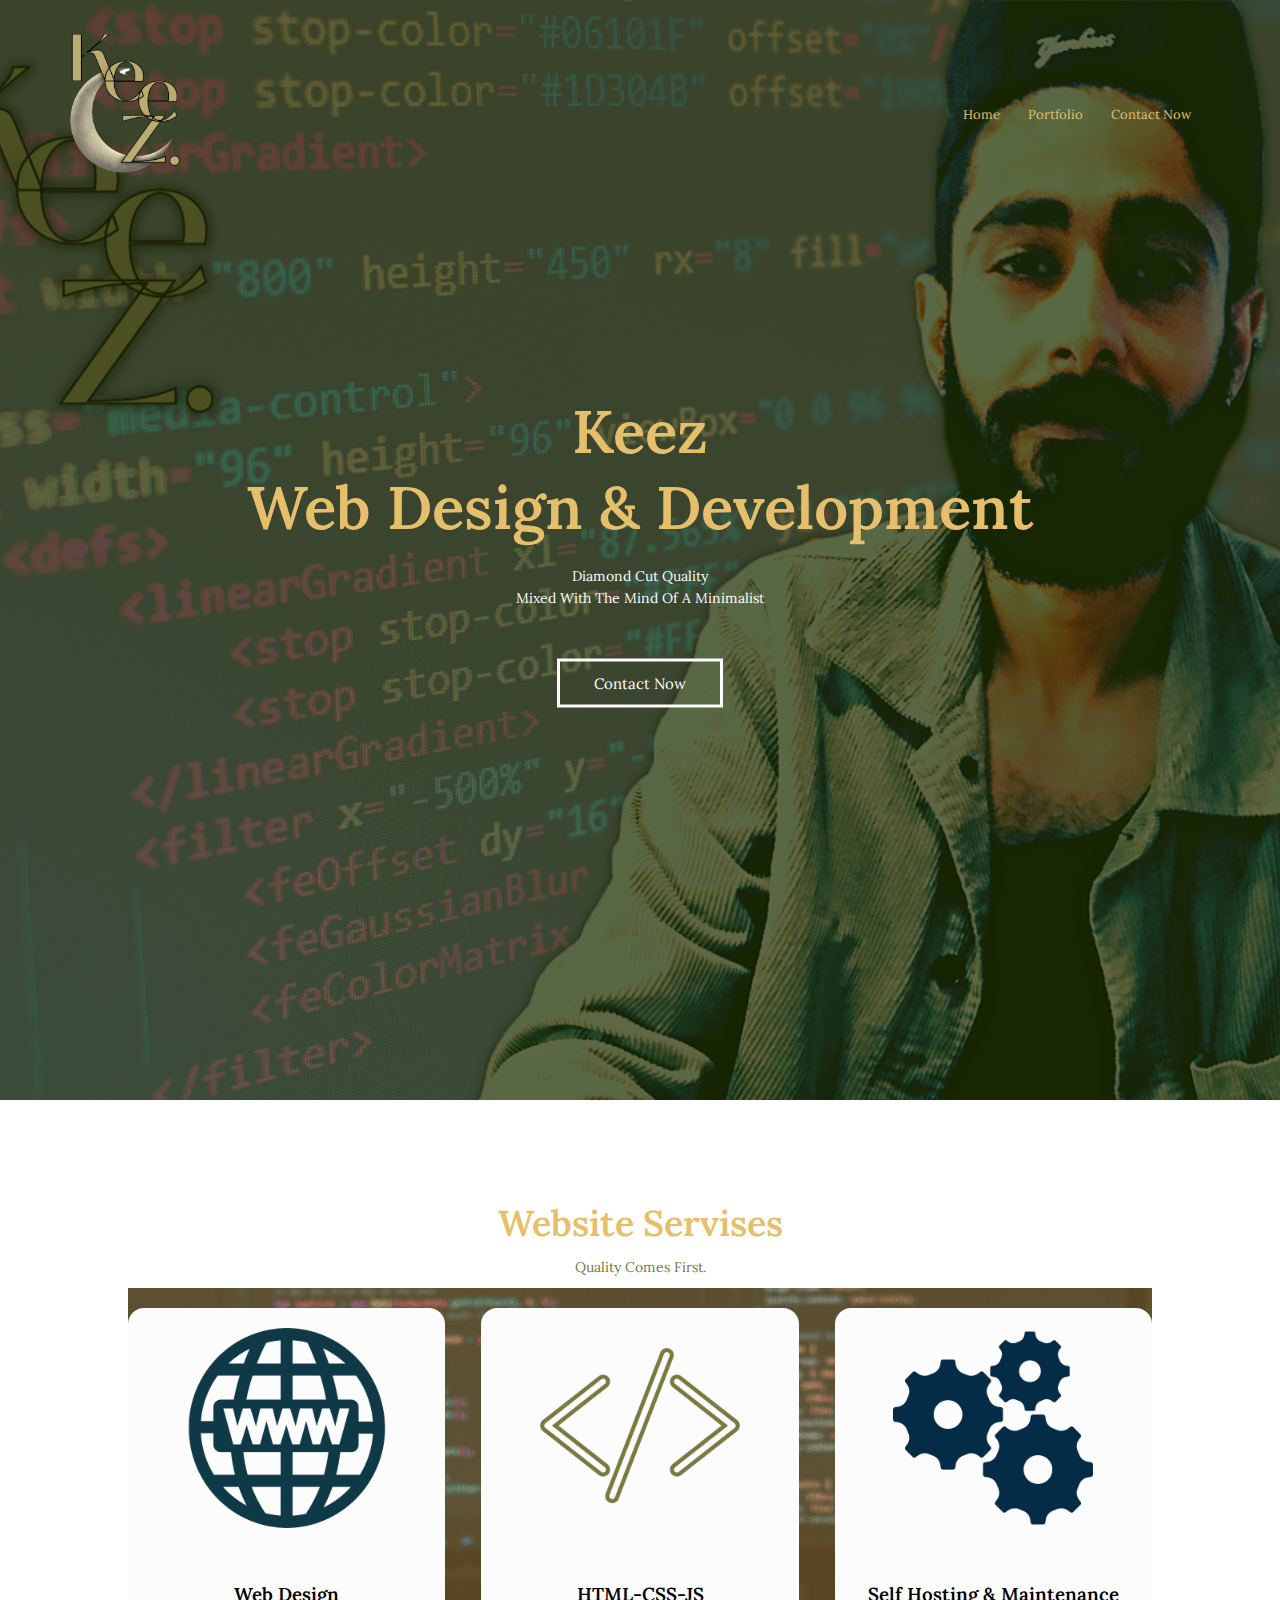
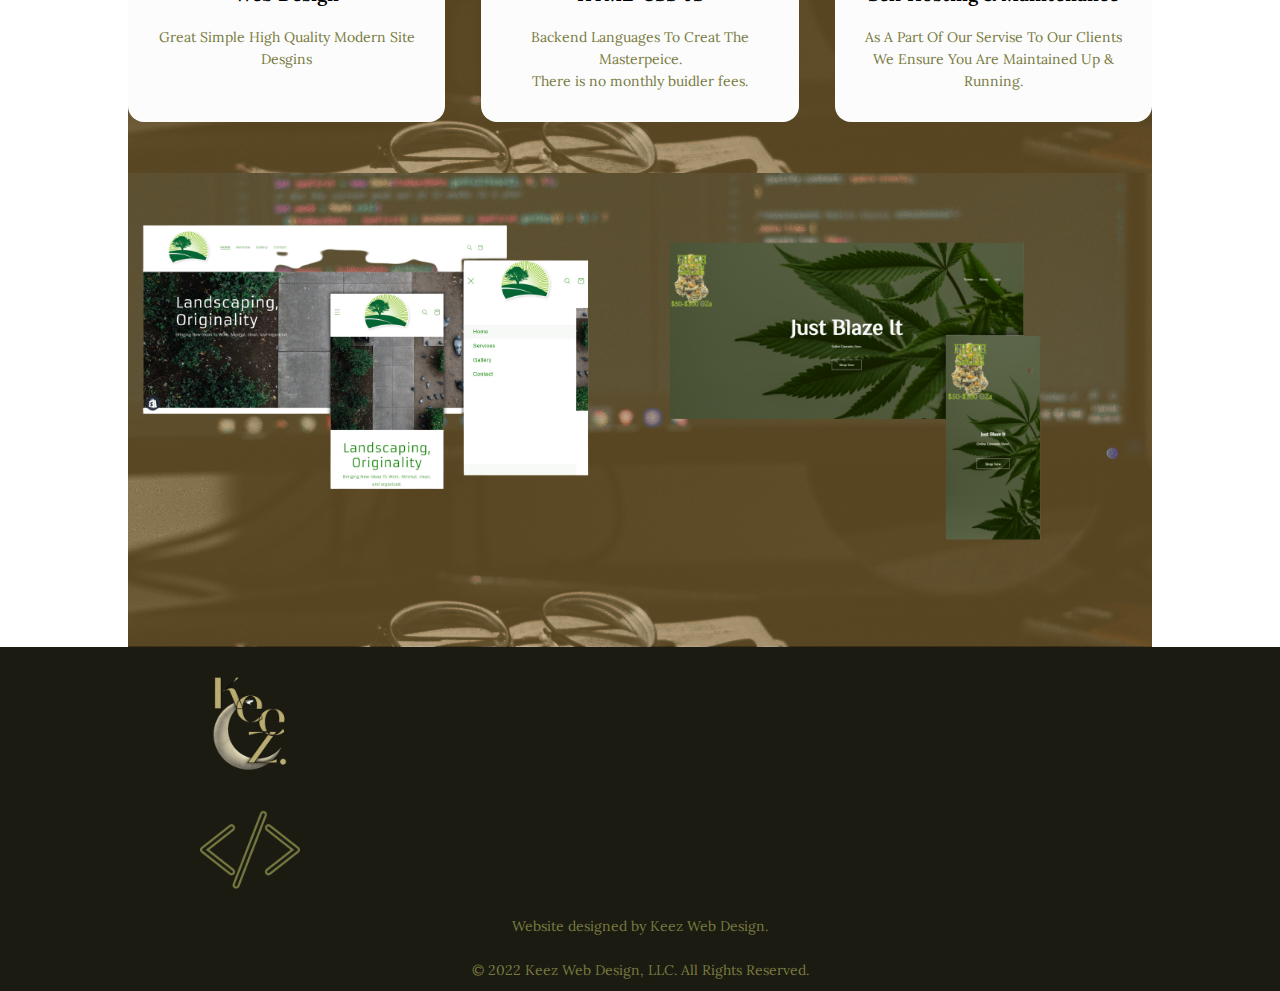
==== Index.html @ 97143764 "Add files via upload" ====
<!DOCTYPE html>
<html>
<head>
    <meta charset="UTF-8">
    <meta http-equiv="X-UA-Compatible" content="IE=edge">
    <meta name="viewport" content="width=device-width, initial-scale=1.0">
    <link rel="icon" href="image/222-removebg-preview.png">
    <title>Keez. Desgin. Dev.</title>
        <link rel="stylesheet" href="style.css">
        <link rel="preconnect" href="https://fonts.googleapis.com">
        <link rel="preconnect" href="https://fonts.gstatic.com" crossorigin>
        <link href="https://fonts.googleapis.com/css2?family=Lora:wght@400;600;700&display=swap" rel="stylesheet">
        <link href="https://maxcdn.bootstrapcdn.com/font-awesome/4.2.0/css/font-awesome.min.css" rel="stylesheet">
        <link rel="stylesheet" href="http://maxcdn.bootstrapcdn.com/font-awesome/4.3.0/css/font-awesome.min.css">
<link rel="stylesheet" href="http://fortawesome.github.io/Font-Awesome/assets/font-awesome/css/font-awesome.css">   
</head>
<body>

    <section class="header">
        <nav>
            <a href="Index.html"><img src="image/logo.png"></a>
            
            <div class="nav-links" id="navLinks">
                <i class="fa fa-times" onclick="hideMenu()"></i>
                
    
                <ul >
                    <li class="dropdown"></li>
            
              <div id="menu-box" class="dropdown-content">
                    <li><a href="Index.html">Home</a></li>
                    <li><a href="Portfolio.html">Portfolio</a></li>
                    <li><a href="Contact.html">Contact Now</a></li>
                </div>
                </li>
                </ul>

            </div>
            <i class="fa fa-solid fa-bars" onclick="showMenu()"></i>
        </nav>

    <div class="text-box">
        <h1>Keez <br> Web Design & Development</h1>
        <p>Diamond Cut Quality <br> Mixed With The Mind Of A Minimalist</p>
        <a href="Contact.html" class="hero-htn">Contact Now</a>

    </div>
    

    </section>
    <section class="service">
   <h1>Website Servises</h1>
    <p>Quality Comes First.</p>

<div class="row">
    <div class="service-col">
        <a href="Index.html"><img src="image/111-removebg-preview.png"></a>
        <h3>Web Design</h3>
        <p>Great Simple High Quality Modern Site Desgins </p>
        
    </div>
    <div class="service-col">
        <a href="Index.html"><img src="image/222-removebg-preview.png"></a>
        <h3>HTML-CSS-JS</h3>
        <p>Backend Languages To Creat The Masterpeice.<br> There is no monthly buidler fees.</p>
        
    </div>
    <div class="service-col">
        <a href="Index.html"><img src="image/333-removebg-preview.png"></a>
        <h3>Self Hosting & Maintenance</h3>
        <p>As A Part Of Our Servise To Our Clients<br> We Ensure You Are Maintained Up & Running. </p>
        
    </div>

</div>

<div class="row">

    <div class="pic-col">
        <a href="Index.html">
            <img src="image/work land.png"></a>
            


    </div>
    <div class="pic-col">
        <a href="Index.html"><img src="image/Untitled_design__12_-removebg-preview.png"></a>
    </div>

    

  

</section>


<section class="botton">
<div>
    

    <div class="down">
        <a href="Index.html"><img src="image/logo.png"></a>
        
    </div>

    <div class="down">
        <a href="Index.html"><img src="image/222-removebg-preview.png"></a>
    </div>

    <div class="pop">
            <p>Website designed by Keez Web Design. <br><br>© 2022 Keez Web Design, LLC. All Rights Reserved.</p>
        </div>
    
</div>
</section>
<script>
    var navLinks = document.getElementById("navLinks");
    function hideMenu(){
        navLinks.style.right = "-120px";
    }
    function showMenu(){
        navLinks.style.right = "0";
    }
   
    
</script>


</body>
</html>
---- style.css ----
*{
    margin: 0;
    padding: 0;
    font-family: 'Lora', serif;
}
.header{
    min-height: 100vh;
    width: 100%;
    background-image: linear-gradient(rgba(29, 41, 0, 0.7),rgba(29, 41, 0, 0.7)),url(image/BG.png);
    background-position: center;
    background-size: cover;
    padding-bottom: 200px;
    position: relative;
}
.headerc{
    min-height: 80vh;
    width: 100%;
    background-image: linear-gradient(rgba(29, 41, 0, 0.7),rgba(29, 41, 0, 0.7)),url(image/BG.png);
    background-position: center;
    background-size: cover;
    position: relative;
}
nav{
    display: flex;
    padding: 2% 6%;
    padding-left: 50px;
    justify-content: space-between;
    align-items: center;
}
nav img{
    width: 150px;
    background-position: fixed;
}
.nav-links{
    flex: 1;
    text-align: right;

}
.nav-links ul li{
    list-style: none;
    display: inline-block;
    padding: 8px 12px;
    position: relative;
} 
.nav-links ul li a{
    color: #e6bf6d;
    text-decoration: none;
    font-size: 13px;
}
.nav-links ul li::after{
    content: '';
    width: 0%;
    height: 2px;
    background: #e6bf6d;
    display: block;
    margin: auto;
}
.nav-links ul li:hover::after{
    width: 100%;
}
.text-box{
    width: 90%;
    color: #fcfcfc;
    position: absolute;
    top: 50%;
    left: 50%;
    transform: translate(-50%,-50%);
    text-align: center;
}
.text-box h1{
    font-size: 60px;
    color: #e6bf6d;
}
.text-box p{
    margin: 10px 0 40px;
    font-size: 14px;
    
    color: #fcfcfc;
}
.hero-htn{
    display: inline-block;
    text-decoration: none;
    color: #fcfcfc;
    border: 3px solid #fcfcfc;
    padding: 12px 34px;
    font-size: 15px;
    background: transparent;
    position: relative;
    cursor: pointer;
}
.hero-htn:hover{
    border: 10px solid #e6bf6d;
    background: #e6bf6d;
    transition: 1s;
}
nav .fa{
    display: none;
    
}


@media(max-width: 700px){
    
    nav{
        display: flex;
    }
    .text-box h1{
        font-size: 20px;
    }
    .nav-links ul li{
        display: block;
    }
    .nav-links{
        position: fixed;
        background: #fcfcfc;
        height: 75vh;
        width: 120px;
        top: 0;
        right: 0px;
        text-align: left;
        z-index: 2;
        transition: 1s;
        padding-right: 0px;
        display: outside;
    }
    nav .fa{
        display: block;
        color: #e6bf6d;
        margin: 12px;
        font-size: 22px;
        cursor: pointer;
        transition: 1s;
    }
    .dropdown{
        display: inline-block;

    }
    .dropdown{
        display: none;
        position: absolute;
   
      }
    .fa{
        display: none;
    }
    .nav-links ul{
        padding: 30px;
    }
    .header{
        background-position: center;
        background-image: linear-gradient(rgba(29, 41, 0, 0.7),rgba(29, 41, 0, 0.7)),url(image/BG\ -\ Copy.png);
    }
}
.service{

    margin: auto;
    width: 80%;
    padding-top: 100px;
    text-align: center;
}
h1{
    font-size: 36px;
    font-weight: 600;
    color: #e6bf6d;
}
p{
    color: #787a40;
    font-size: 14px;
    font-weight: 300;
    line-height: 22px;
    padding: 10px;
}

.row{
    margin-top: 5%;
    display: flex;
    justify-content: space-between;
    width: 90%;
    padding-top: 20px;
}
.service-col{
    flex-basis: 31%;
    background: #fcfcfc;
    border-radius: 16px;
    margin-bottom: 5%;
    padding: 20px 12px;
    box-sizing: border-box;
    transition: 0.5s;
    text-align: center;
}
h3{
    text-align: center;
    font-weight: 600;
    margin: 10px 0;
    margin-top: 50px;

}


.service-col:hover{
    box-shadow: 0 0 20px 10px rgb(235, 198, 37);

}
div img{
    width: 200px;
}

.row{

    margin-top: 10%;
    display: flex;
    justify-content: space-between;
    width: 100%;
    margin: auto;
    background-position: center;
    background-size: cover;
    padding-bottom: 50pxpx;
    position: relative;
    background-image: linear-gradient(rgba(158, 123, 58, 0.548),rgba(158, 123, 58, 0.548)),url(image/kevin-canlas-cFFEeHNZEqw-unsplash.jpg);
}

.pic-col{

    display: flex;
    flex-basis: 50%;
    background: transparent;
    border-radius: 12px;
    margin-bottom: 5%;
    padding: 22px 8px;
    box-sizing: border-box;
    transition: 0.5s;
    text-align: center;
    width: 100%;

    border-left: #787a40;
    border-right: #787a40;
    border-width: 5px;
    
}
.pic-col img{
    width: 100%;
    height: fit-content;

} 
.layer{
    background: transparent;
    height: 100%;
    width: 100%;
    position: absolute;
    top: o;
    left: 0;
    transition: 0.5s;
}
.layer:hover{
    background: #787a40;
}

@media(max-width: 700px){

    .row{
        display: block;
        width: 100%;
    }
    .pic-col IMG{
        display: flex;
        width: 100%;
    

    }
}
.cat{
    width: 80%;
    display: flex;
    justify-content: space-between;
    padding-left: 10%;
    



}
.photo{
    color:#fcfcfc;
    font-size: 16px;
    font-weight: 200;
    line-height: 5px;
    text-align: center;
    background-color: transparent;
    justify-content: space-between;
    display: flex;
    flex-direction: 50%;


}
.photo img{

    width: 100%;
    height: fit-content;
}
h4{
    color:#e6bf6d;
    font-size: 26px;
    font-weight: 100;
    line-height: 5px;
    padding-bottom: 50px;
    text-align: center;
    justify-content: space-between;


}

.bottom{

    background-color: #1b1b11;
    width: 100%;
}


.down{
    background-color: #1b1b11;
    width: 100%;
    padding-top: 25px;
    display: flex;
    flex-direction: 25%;
    
}
.down img{

    width: 100px;
    padding-left: 200px;
}
.polo{
    width: 100%;
    height: fit-content;
    background-color: #1b1b11;
}

.pop{
    color:#fcfcfc;
    font-size: 12px;
    font-weight: 200;
    line-height: 5px;
    text-align: center;
    background-color: #1b1b11;
    justify-content: space-between;
}

@media(max-width: 700px){

    .cat{
        display: block
    
    }
    .photo{
        display: block;
        width: 100%;
    

    }
}
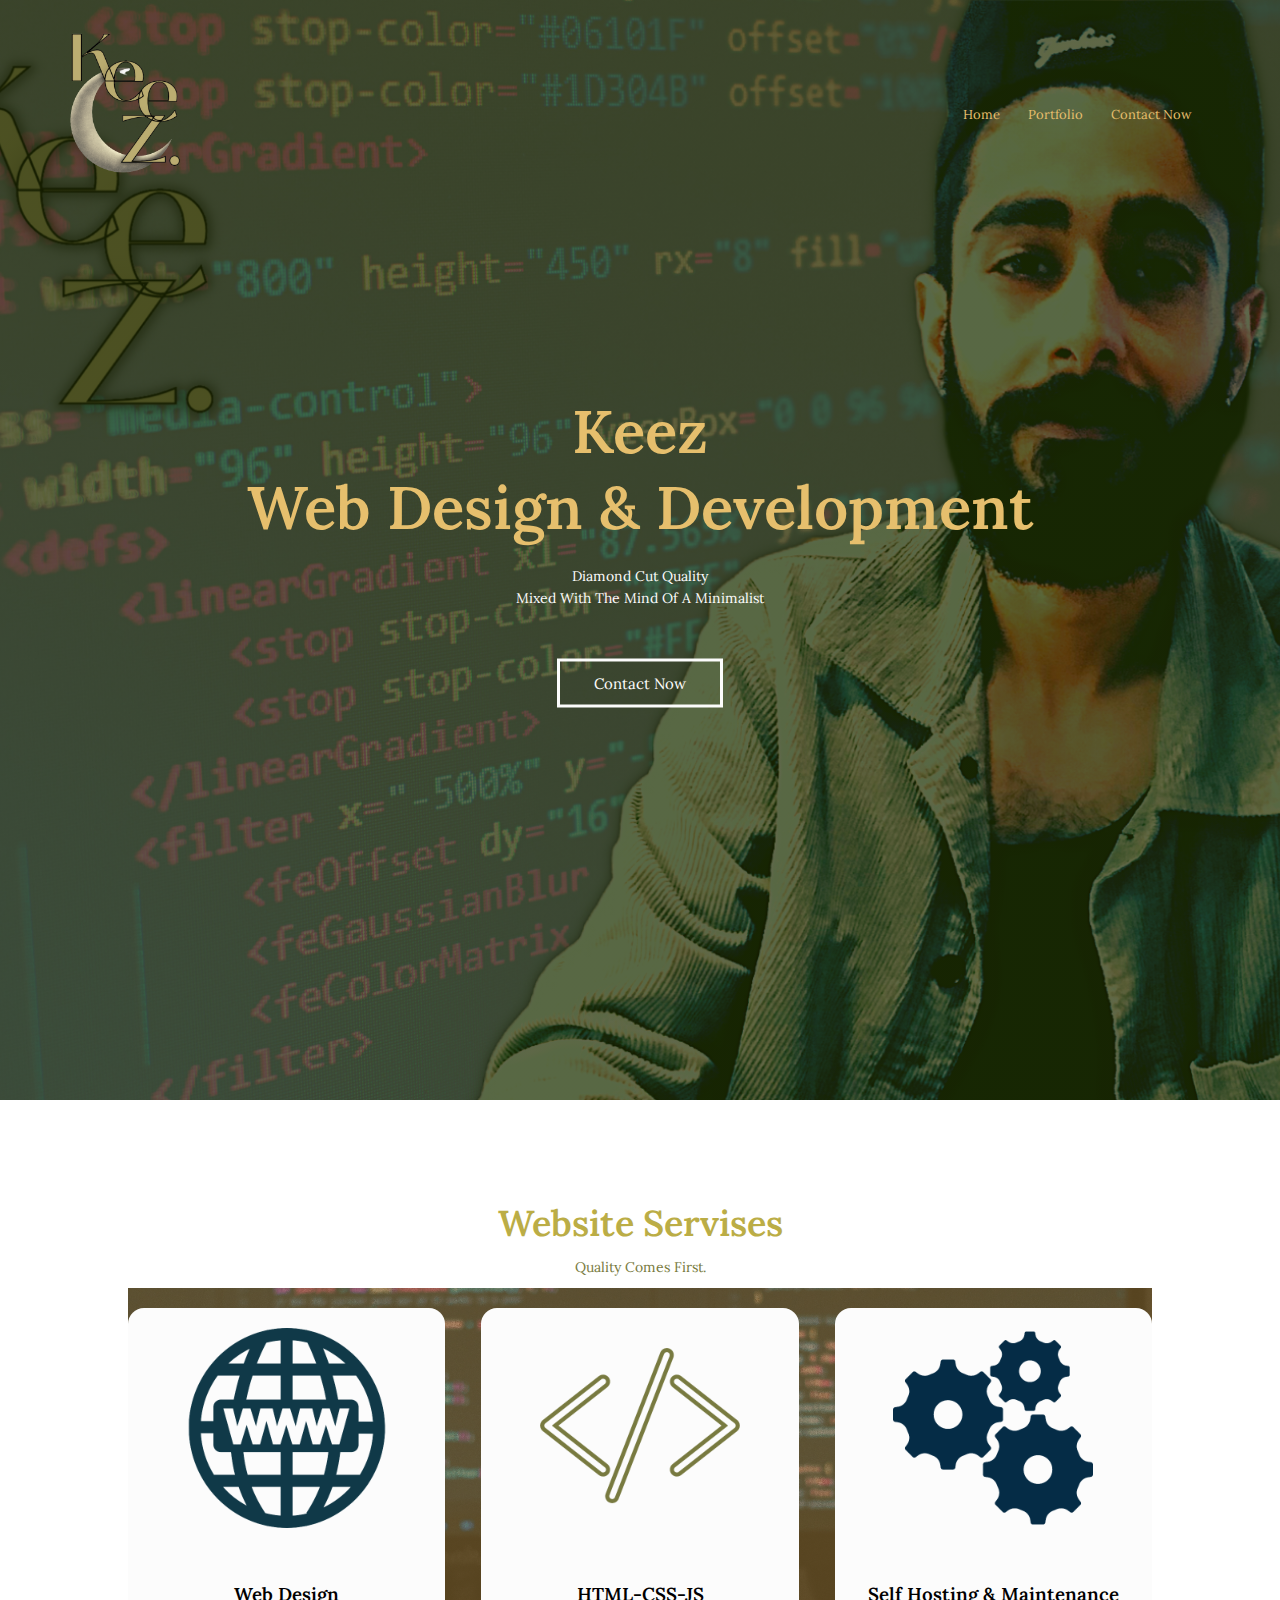
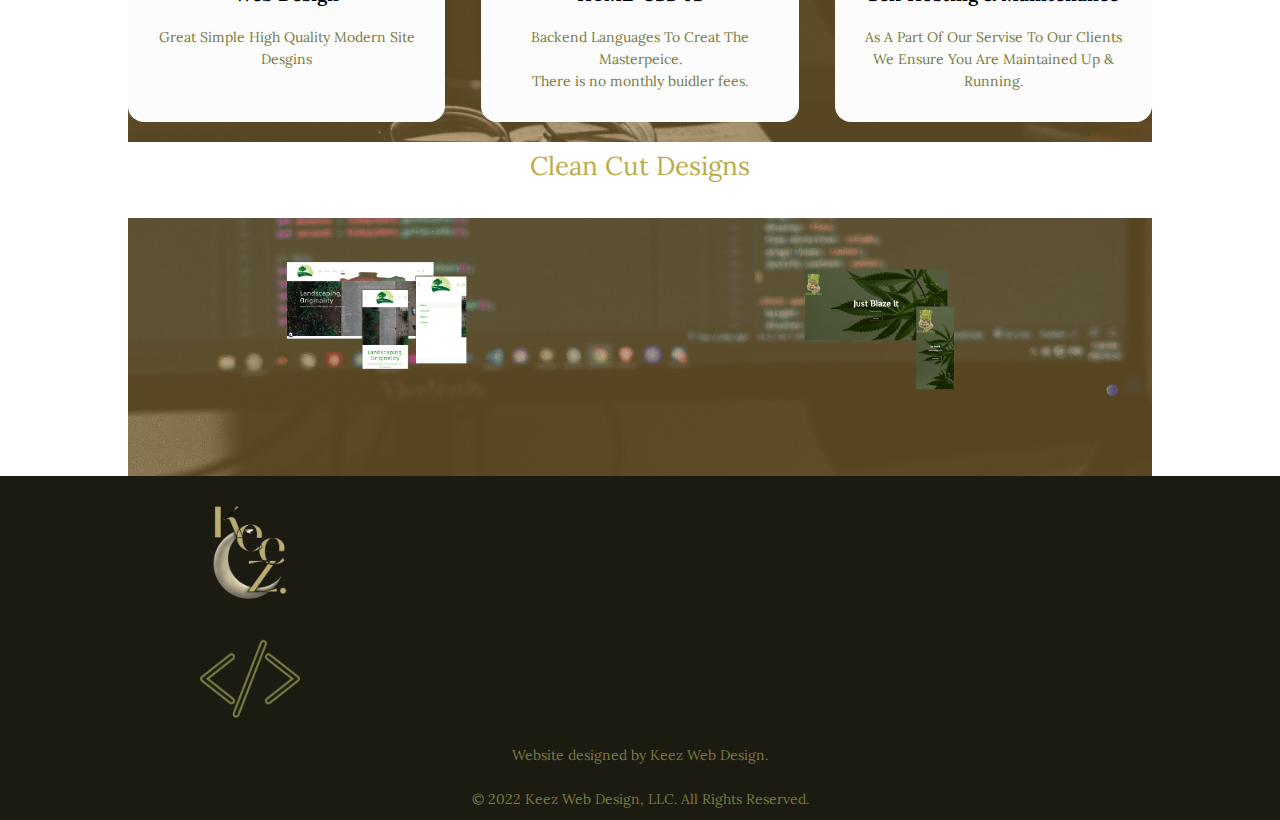
==== commit 4d512622: "Add files via upload" ====
--- a/Index.html
+++ b/Index.html
@@ -73,8 +73,11 @@
     </div>
 
 </div>
-
+<div>
+    <h4>Clean Cut Designs</h4>
+</div>
 <div class="row">
+    
 
     <div class="pic-col">
         <a href="Index.html">
--- a/style.css
+++ b/style.css
@@ -140,9 +140,7 @@
         position: absolute;
    
       }
-    .fa{
-        display: none;
-    }
+    
     .nav-links ul{
         padding: 30px;
     }
@@ -161,7 +159,7 @@
 h1{
     font-size: 36px;
     font-weight: 600;
-    color: #e6bf6d;
+    color: #bbad46;
 }
 p{
     color: #787a40;
@@ -182,66 +180,62 @@
     flex-basis: 31%;
     background: #fcfcfc;
     border-radius: 16px;
+    margin-bottom: 2%;
+    padding: 20px 12px;
+    box-sizing: border-box;
+    transition: 0.5s;
+    text-align: center;
+}
+h3{
+    text-align: center;
+    font-weight: 600;
+    margin: 10px 0;
+    margin-top: 50px;
+
+}
+
+
+.service-col:hover{
+    box-shadow: 0 0 20px 10px rgb(235, 198, 37);
+
+}
+div img{
+    width: 200px;
+}
+
+.row{
+
+    margin-top: 10%;
+    display: flex;
+    justify-content: space-between;
+    width: 100%;
+    margin: auto;
+    background-position: center;
+    background-size: cover;
+    padding-bottom: 50pxpx;
+    position: relative;
+    background-image: linear-gradient(rgba(158, 123, 58, 0.548),rgba(158, 123, 58, 0.548)),url(image/kevin-canlas-cFFEeHNZEqw-unsplash.jpg);
+}
+
+.pic-col{
+
+    flex-basis: 50%;
+    background: transparent;
+    border-radius: 5px;
     margin-bottom: 5%;
     padding: 20px 12px;
     box-sizing: border-box;
     transition: 0.5s;
     text-align: center;
-}
-h3{
-    text-align: center;
-    font-weight: 600;
-    margin: 10px 0;
-    margin-top: 50px;
-
-}
-
-
-.service-col:hover{
-    box-shadow: 0 0 20px 10px rgb(235, 198, 37);
-
-}
-div img{
-    width: 200px;
-}
-
-.row{
-
-    margin-top: 10%;
-    display: flex;
-    justify-content: space-between;
-    width: 100%;
-    margin: auto;
-    background-position: center;
-    background-size: cover;
-    padding-bottom: 50pxpx;
-    position: relative;
-    background-image: linear-gradient(rgba(158, 123, 58, 0.548),rgba(158, 123, 58, 0.548)),url(image/kevin-canlas-cFFEeHNZEqw-unsplash.jpg);
-}
-
-.pic-col{
-
-    display: flex;
-    flex-basis: 50%;
-    background: transparent;
-    border-radius: 12px;
-    margin-bottom: 5%;
-    padding: 22px 8px;
-    box-sizing: border-box;
-    transition: 0.5s;
-    text-align: center;
-    width: 100%;
+    
 
     border-left: #787a40;
     border-right: #787a40;
     border-width: 5px;
     
 }
-.pic-col img{
-    width: 100%;
-    height: fit-content;
-
-} 
+
+
 .layer{
     background: transparent;
     height: 100%;
@@ -261,18 +255,19 @@
         display: block;
         width: 100%;
     }
-    .pic-col IMG{
+    .pic-col img{
         display: flex;
         width: 100%;
+        height:fit-content;
     
 
     }
 }
 .cat{
-    width: 80%;
-    display: flex;
-    justify-content: space-between;
-    padding-left: 10%;
+    width: 100%;
+    display: flex;
+    justify-content: space-between;
+    
     
 
 
@@ -287,7 +282,7 @@
     background-color: transparent;
     justify-content: space-between;
     display: flex;
-    flex-direction: 50%;
+    flex-direction: 100%;
 
 
 }
@@ -297,13 +292,14 @@
     height: fit-content;
 }
 h4{
-    color:#e6bf6d;
+    color:#bbad46;
     font-size: 26px;
     font-weight: 100;
     line-height: 5px;
     padding-bottom: 50px;
     text-align: center;
     justify-content: space-between;
+    margin-top: 2%;
 
 
 }
@@ -347,12 +343,19 @@
 @media(max-width: 700px){
 
     .cat{
-        display: block
+        display: flex;
     
     }
     .photo{
-        display: block;
-        width: 100%;
+        flex-basis: 48%;
+    background: transparent;
+    border-radius: 16px;
+    margin-bottom: 5%;
+    padding: 20px 12px;
+    box-sizing: border-box;
+    transition: 0.5s;
+    text-align: center;
+
     
 
     }
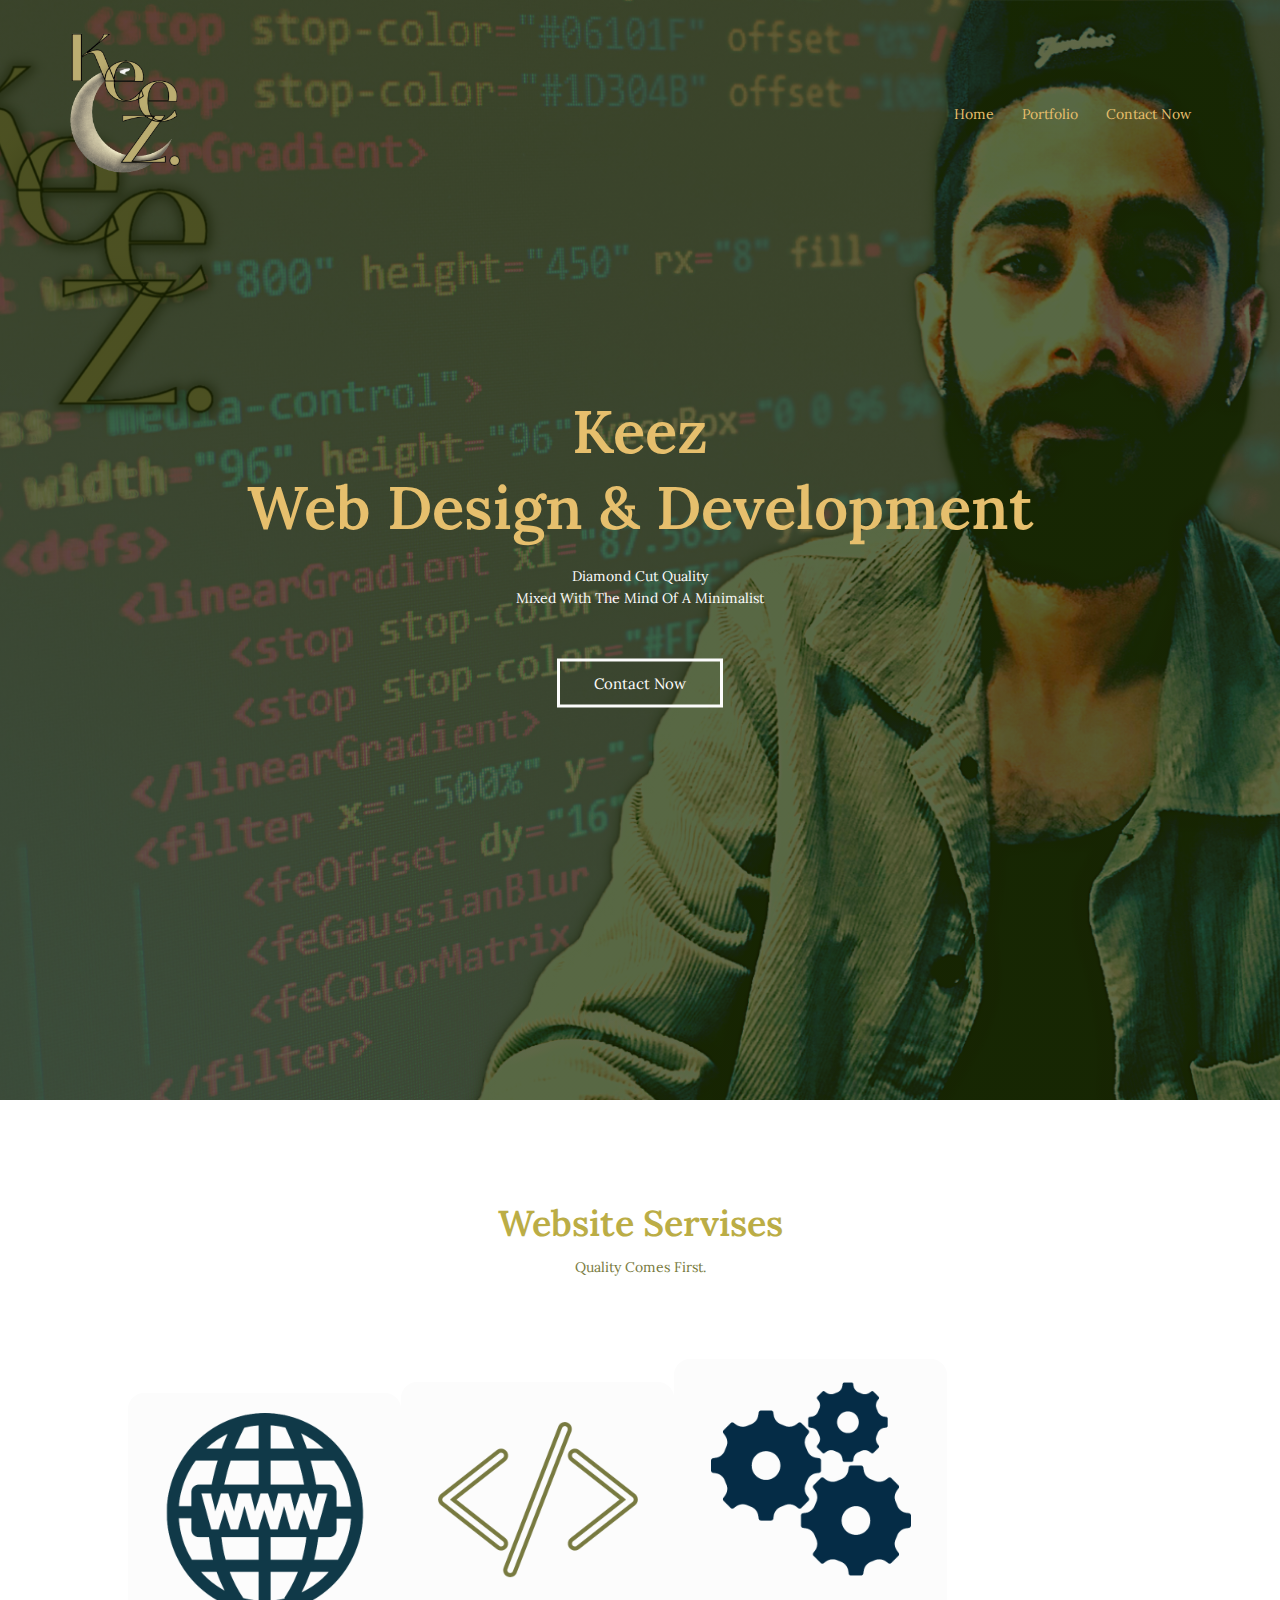
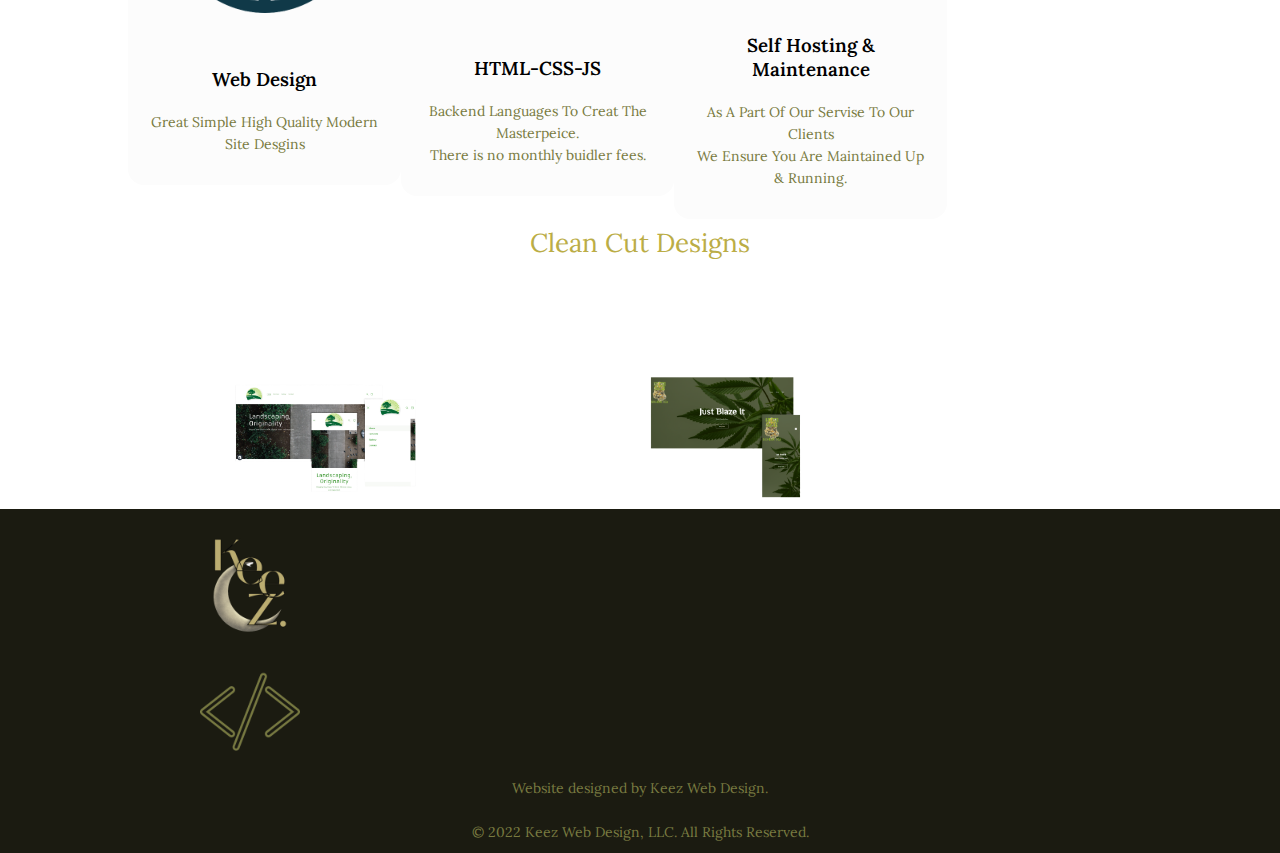
==== commit d0ce0f52: "Update Index.html" ====
--- a/Index.html
+++ b/Index.html
@@ -79,14 +79,14 @@
 <div class="row">
     
 
-    <div class="pic-col">
+    <div class="photo">
         <a href="Index.html">
             <img src="image/work land.png"></a>
             
 
 
     </div>
-    <div class="pic-col">
+    <div class="photo">
         <a href="Index.html"><img src="image/Untitled_design__12_-removebg-preview.png"></a>
     </div>
 
@@ -130,4 +130,4 @@
 
 
 </body>
-</html>+</html>
--- a/style.css
+++ b/style.css
@@ -45,7 +45,7 @@
 .nav-links ul li a{
     color: #e6bf6d;
     text-decoration: none;
-    font-size: 13px;
+    font-size: 14px;
 }
 .nav-links ul li::after{
     content: '';
@@ -125,9 +125,9 @@
     }
     nav .fa{
         display: block;
-        color: #e6bf6d;
+        color: #bbad41;
         margin: 12px;
-        font-size: 22px;
+        font-size: 24px;
         cursor: pointer;
         transition: 1s;
     }
@@ -173,11 +173,11 @@
     margin-top: 5%;
     display: flex;
     justify-content: space-between;
-    width: 90%;
+    width: 80%;
     padding-top: 20px;
 }
 .service-col{
-    flex-basis: 31%;
+    flex-basis: 39%;
     background: #fcfcfc;
     border-radius: 16px;
     margin-bottom: 2%;
@@ -185,6 +185,7 @@
     box-sizing: border-box;
     transition: 0.5s;
     text-align: center;
+    margin: auto;
 }
 h3{
     text-align: center;
@@ -203,37 +204,6 @@
     width: 200px;
 }
 
-.row{
-
-    margin-top: 10%;
-    display: flex;
-    justify-content: space-between;
-    width: 100%;
-    margin: auto;
-    background-position: center;
-    background-size: cover;
-    padding-bottom: 50pxpx;
-    position: relative;
-    background-image: linear-gradient(rgba(158, 123, 58, 0.548),rgba(158, 123, 58, 0.548)),url(image/kevin-canlas-cFFEeHNZEqw-unsplash.jpg);
-}
-
-.pic-col{
-
-    flex-basis: 50%;
-    background: transparent;
-    border-radius: 5px;
-    margin-bottom: 5%;
-    padding: 20px 12px;
-    box-sizing: border-box;
-    transition: 0.5s;
-    text-align: center;
-    
-
-    border-left: #787a40;
-    border-right: #787a40;
-    border-width: 5px;
-    
-}
 
 
 .layer{
@@ -256,9 +226,9 @@
         width: 100%;
     }
     .pic-col img{
-        display: flex;
-        width: 100%;
-        height:fit-content;
+        display: block;
+        margin: auto;
+       
     
 
     }
@@ -282,14 +252,15 @@
     background-color: transparent;
     justify-content: space-between;
     display: flex;
-    flex-direction: 100%;
+    flex-direction: 50%;
+    Margin: auto;
 
 
 }
 .photo img{
 
-    width: 100%;
-    height: fit-content;
+    margin: auto;
+    
 }
 h4{
     color:#bbad46;
@@ -359,4 +330,4 @@
     
 
     }
-}+}
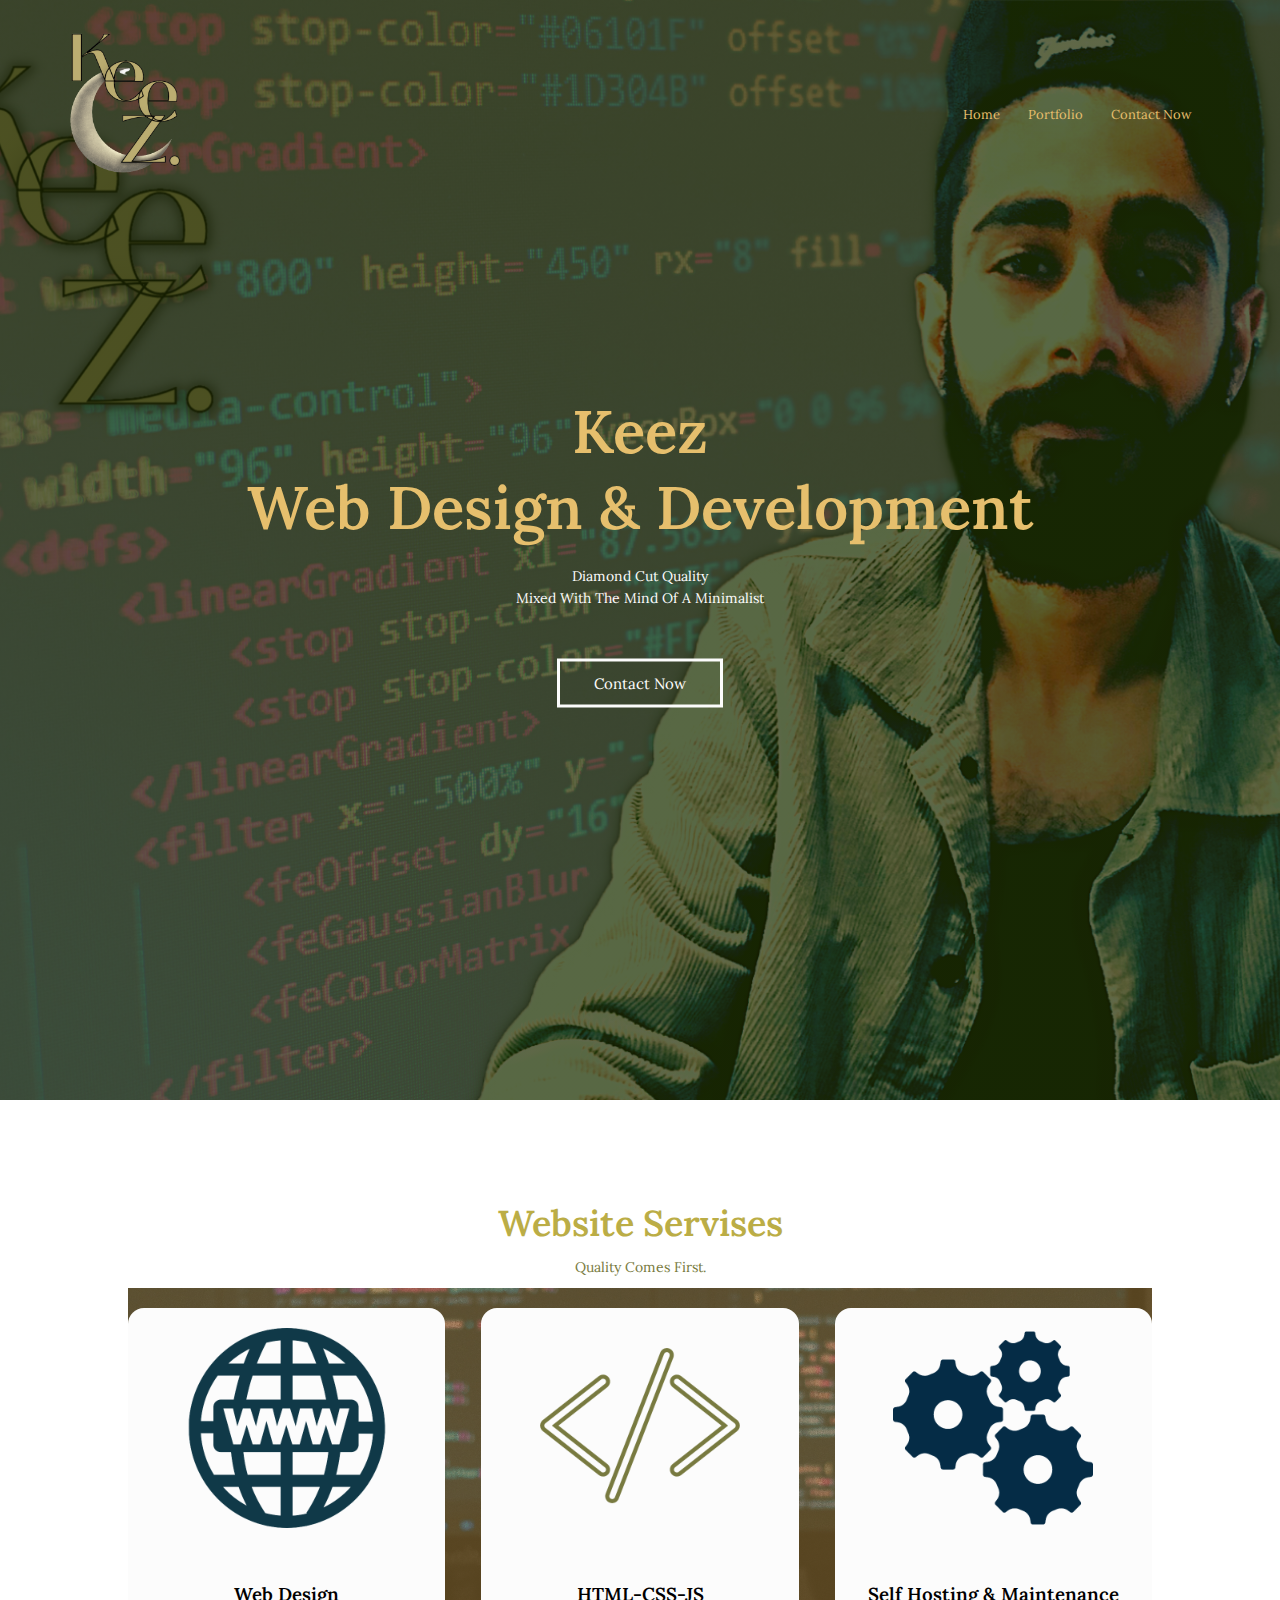
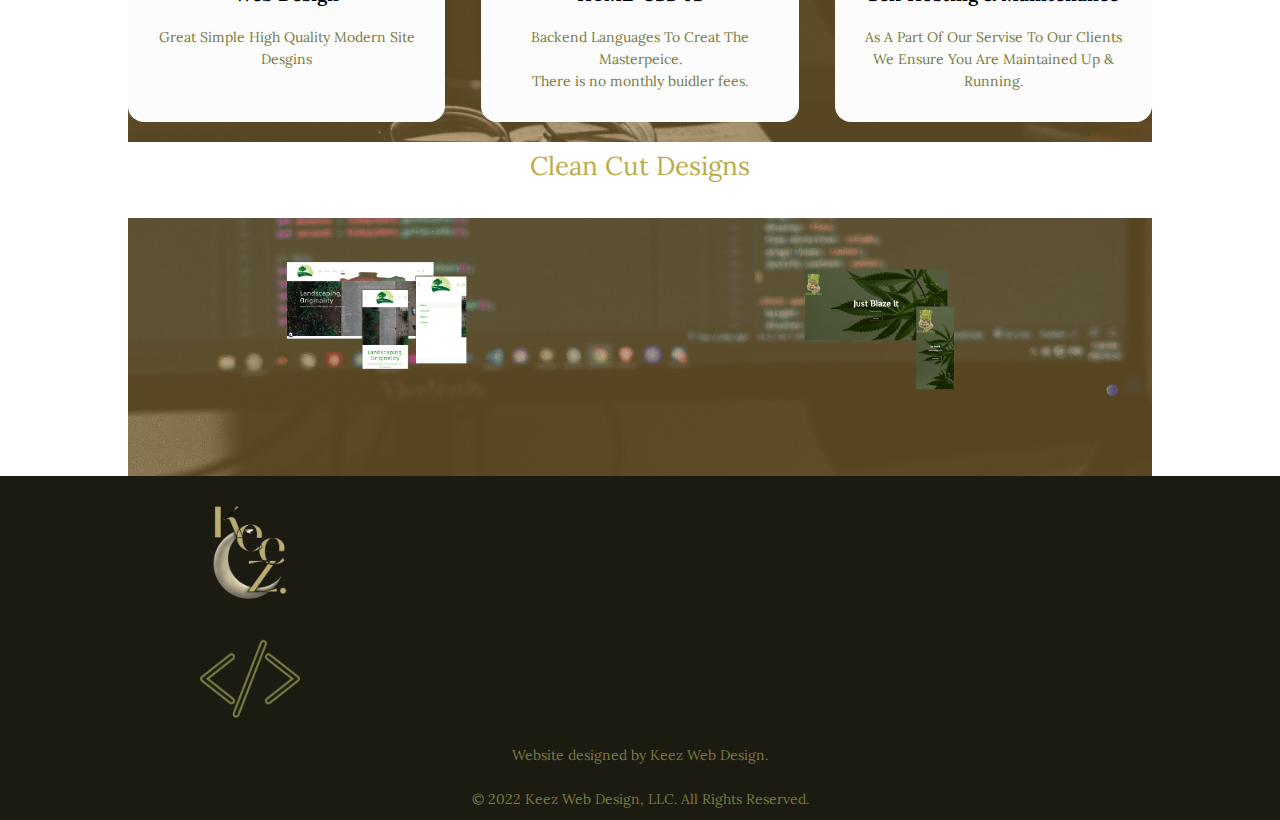
==== commit 5f0f286a: "Add files via upload" ====
--- a/Index.html
+++ b/Index.html
@@ -79,14 +79,14 @@
 <div class="row">
     
 
-    <div class="photo">
+    <div class="pic-col">
         <a href="Index.html">
             <img src="image/work land.png"></a>
             
 
 
     </div>
-    <div class="photo">
+    <div class="pic-col">
         <a href="Index.html"><img src="image/Untitled_design__12_-removebg-preview.png"></a>
     </div>
 
@@ -130,4 +130,4 @@
 
 
 </body>
-</html>
+</html>--- a/style.css
+++ b/style.css
@@ -45,7 +45,7 @@
 .nav-links ul li a{
     color: #e6bf6d;
     text-decoration: none;
-    font-size: 14px;
+    font-size: 13px;
 }
 .nav-links ul li::after{
     content: '';
@@ -125,9 +125,9 @@
     }
     nav .fa{
         display: block;
-        color: #bbad41;
+        color: #e6bf6d;
         margin: 12px;
-        font-size: 24px;
+        font-size: 22px;
         cursor: pointer;
         transition: 1s;
     }
@@ -173,11 +173,11 @@
     margin-top: 5%;
     display: flex;
     justify-content: space-between;
-    width: 80%;
+    width: 90%;
     padding-top: 20px;
 }
 .service-col{
-    flex-basis: 39%;
+    flex-basis: 31%;
     background: #fcfcfc;
     border-radius: 16px;
     margin-bottom: 2%;
@@ -185,7 +185,6 @@
     box-sizing: border-box;
     transition: 0.5s;
     text-align: center;
-    margin: auto;
 }
 h3{
     text-align: center;
@@ -204,6 +203,37 @@
     width: 200px;
 }
 
+.row{
+
+    margin-top: 10%;
+    display: flex;
+    justify-content: space-between;
+    width: 100%;
+    margin: auto;
+    background-position: center;
+    background-size: cover;
+    padding-bottom: 50pxpx;
+    position: relative;
+    background-image: linear-gradient(rgba(158, 123, 58, 0.548),rgba(158, 123, 58, 0.548)),url(image/kevin-canlas-cFFEeHNZEqw-unsplash.jpg);
+}
+
+.pic-col{
+
+    flex-basis: 50%;
+    background: transparent;
+    border-radius: 5px;
+    margin-bottom: 5%;
+    padding: 20px 12px;
+    box-sizing: border-box;
+    transition: 0.5s;
+    text-align: center;
+    
+
+    border-left: #787a40;
+    border-right: #787a40;
+    border-width: 5px;
+    
+}
 
 
 .layer{
@@ -226,9 +256,9 @@
         width: 100%;
     }
     .pic-col img{
-        display: block;
-        margin: auto;
-       
+        display: flex;
+        width: 100%;
+        height:fit-content;
     
 
     }
@@ -252,15 +282,14 @@
     background-color: transparent;
     justify-content: space-between;
     display: flex;
-    flex-direction: 50%;
-    Margin: auto;
+    flex-direction: 100%;
 
 
 }
 .photo img{
 
-    margin: auto;
-    
+    width: 100%;
+    height: fit-content;
 }
 h4{
     color:#bbad46;
@@ -330,4 +359,4 @@
     
 
     }
-}
+}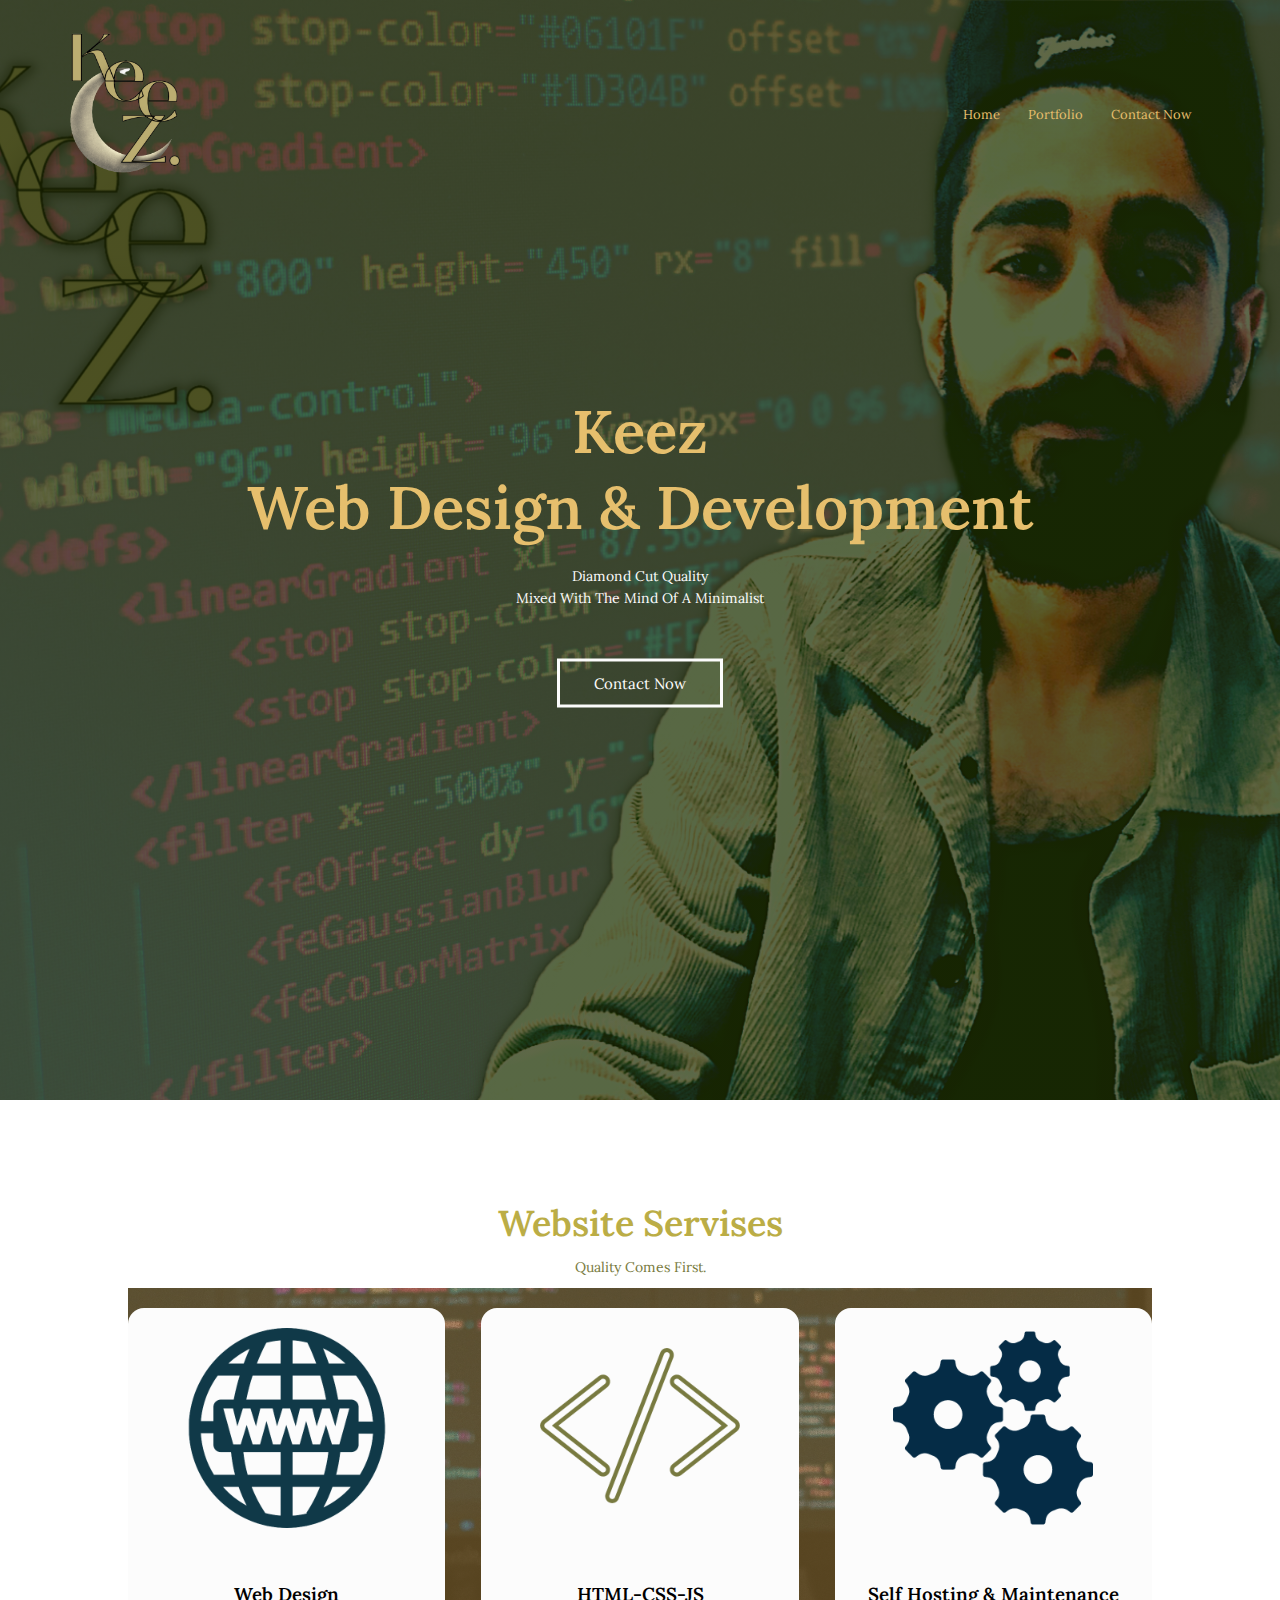
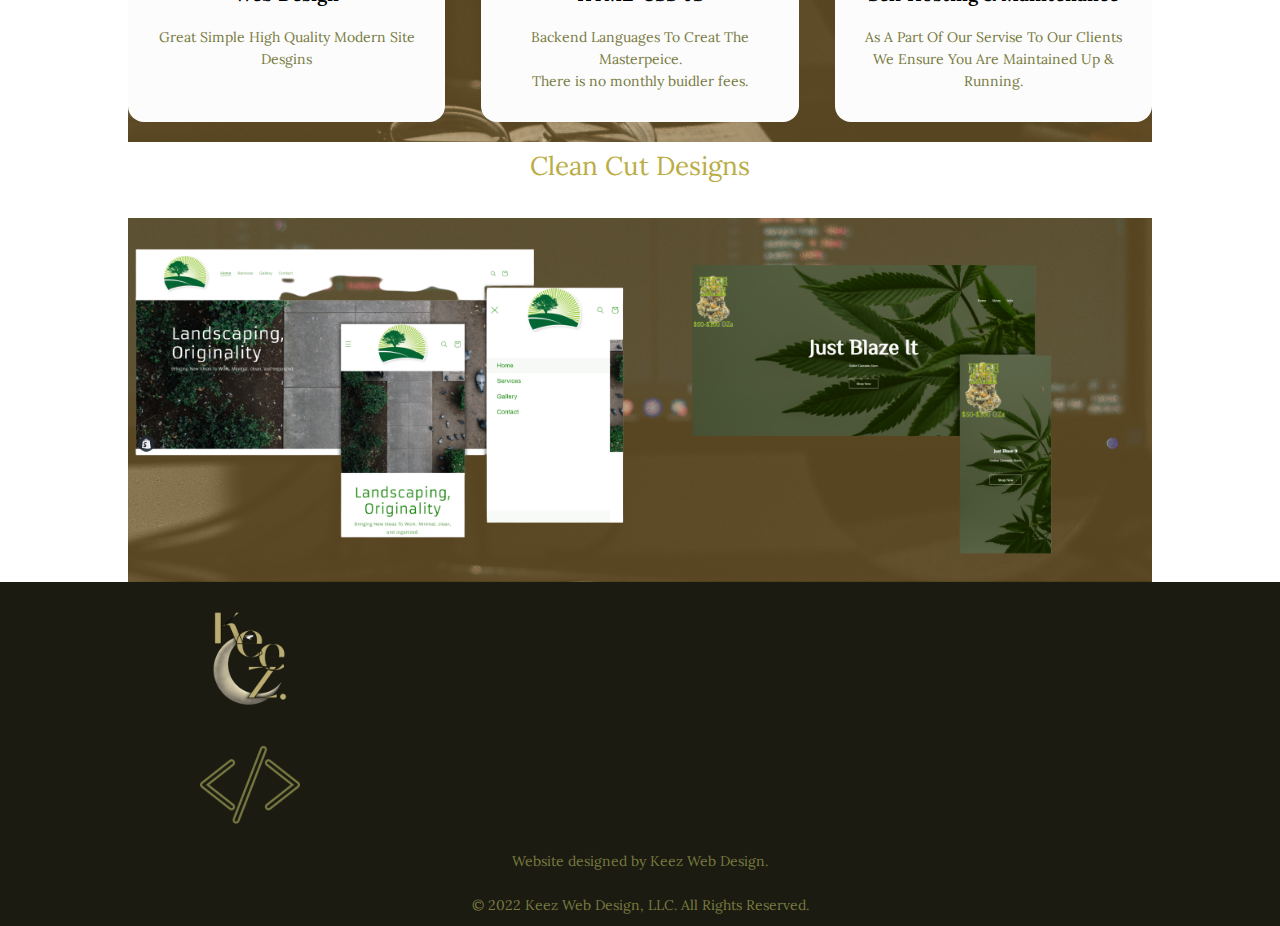
==== commit fff3e780: "Add files via upload" ====
--- a/Index.html
+++ b/Index.html
@@ -79,14 +79,14 @@
 <div class="row">
     
 
-    <div class="pic-col">
+    <div class="photo">
         <a href="Index.html">
             <img src="image/work land.png"></a>
             
 
 
     </div>
-    <div class="pic-col">
+    <div class="photo">
         <a href="Index.html"><img src="image/Untitled_design__12_-removebg-preview.png"></a>
     </div>
 
--- a/style.css
+++ b/style.css
@@ -173,7 +173,7 @@
     margin-top: 5%;
     display: flex;
     justify-content: space-between;
-    width: 90%;
+    width: 80%;
     padding-top: 20px;
 }
 .service-col{
@@ -186,6 +186,21 @@
     transition: 0.5s;
     text-align: center;
 }
+.service-co{
+    margin-bottom: 2%;
+    padding: 20px 12px;
+    box-sizing: border-box;
+    transition: 0.5s;
+    text-align: center;
+    margin: auto;
+}
+.service-co img{
+    display: block;
+    width: 60%;
+    padding-left: 20%;
+
+
+}
 h3{
     text-align: center;
     font-weight: 600;
@@ -274,7 +289,7 @@
 
 }
 .photo{
-    color:#fcfcfc;
+    
     font-size: 16px;
     font-weight: 200;
     line-height: 5px;
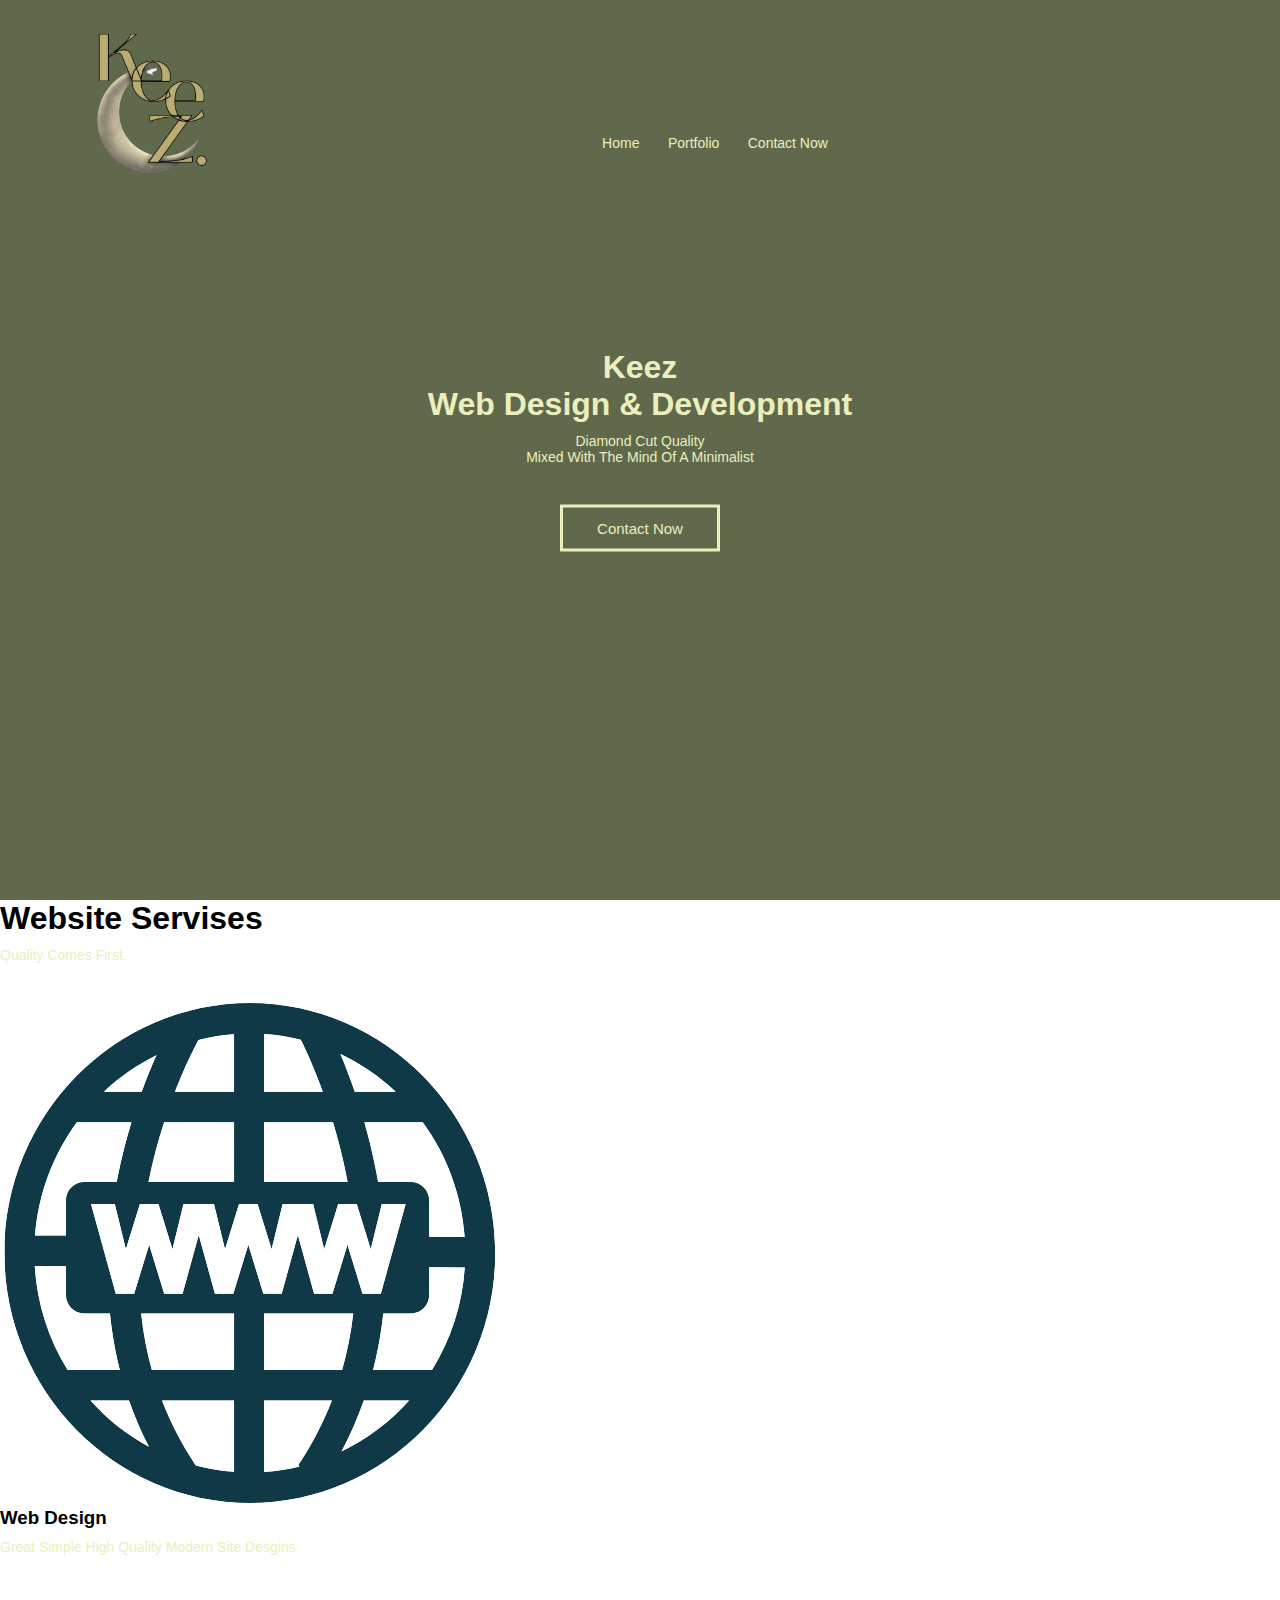
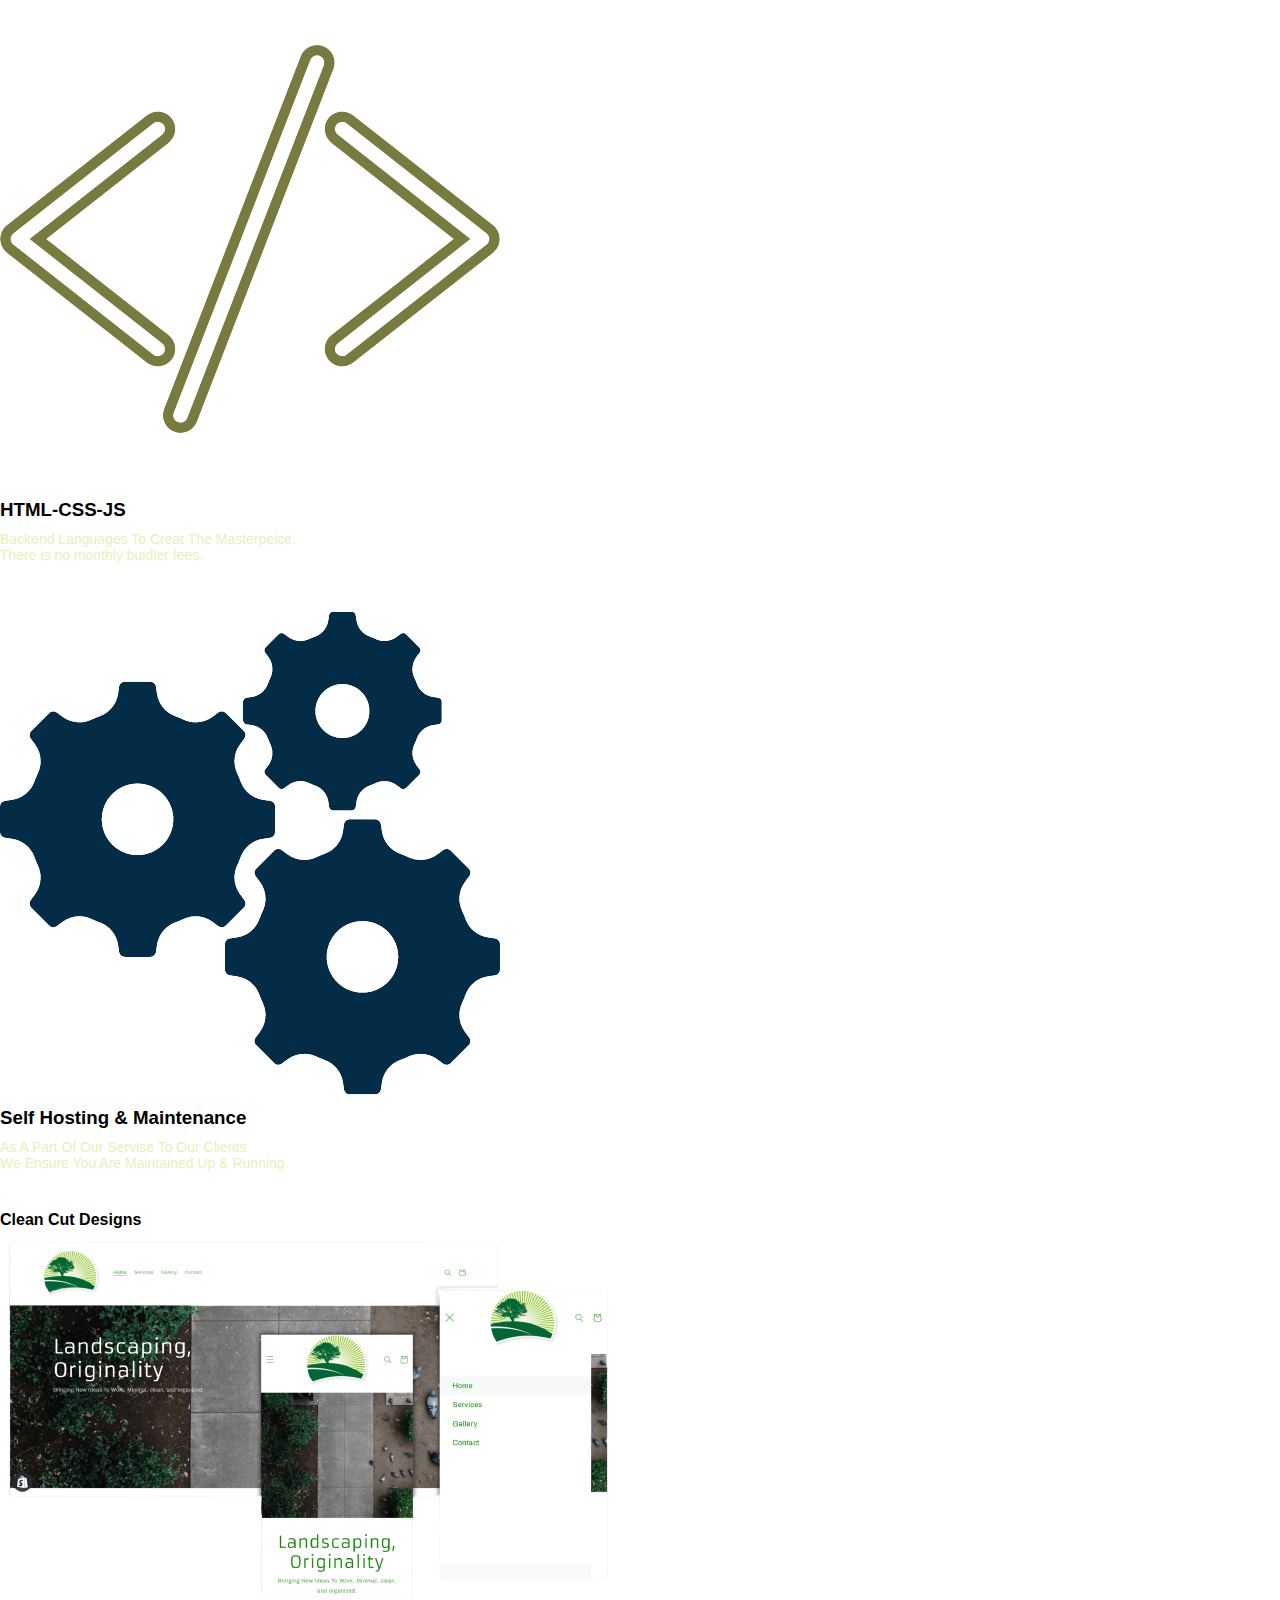
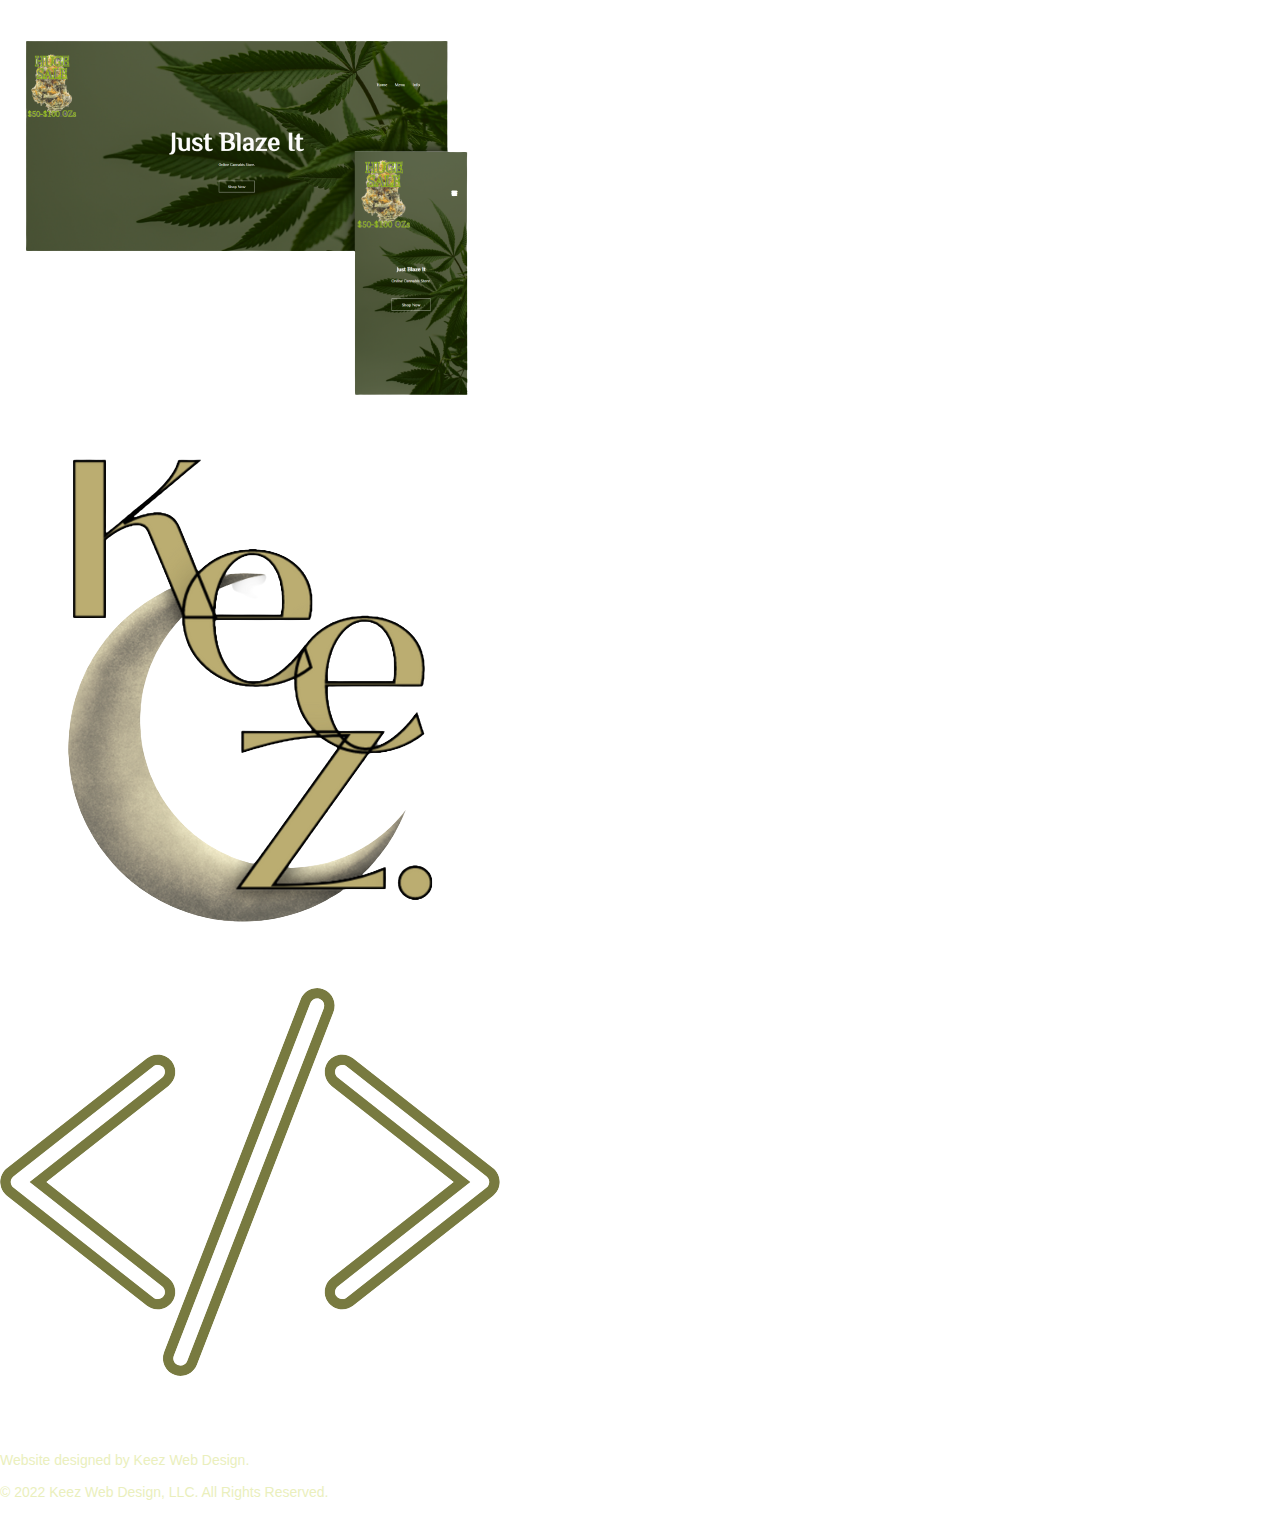
==== commit b1576855: "Update Index.html" ====
--- a/Index.html
+++ b/Index.html
@@ -39,7 +39,7 @@
             <i class="fa fa-solid fa-bars" onclick="showMenu()"></i>
         </nav>
 
-    <div class="text-box">
+    <div class="textbb">
         <h1>Keez <br> Web Design & Development</h1>
         <p>Diamond Cut Quality <br> Mixed With The Mind Of A Minimalist</p>
         <a href="Contact.html" class="hero-htn">Contact Now</a>
@@ -130,4 +130,4 @@
 
 
 </body>
-</html>+</html>
--- a/style.css
+++ b/style.css
@@ -1,31 +1,37 @@
 *{
     margin: 0;
     padding: 0;
+    font-family: 'Anek Tamil', sans-serif;
     font-family: 'Lora', serif;
+    font-family: 'Philosopher', sans-serif;
 }
 .header{
     min-height: 100vh;
     width: 100%;
-    background-image: linear-gradient(rgba(29, 41, 0, 0.7),rgba(29, 41, 0, 0.7)),url(image/BG.png);
+    background-image: linear-gradient(rgba(29, 41, 0, 0.7),rgba(29, 41, 0, 0.7)),url(image/andrea-donato-e8Eeh1gLSRU-unsplash\ \(1\).jpg);
     background-position: center;
     background-size: cover;
-    padding-bottom: 200px;
-    position: relative;
-}
-.headerc{
-    min-height: 80vh;
+    
+    position: relative;
+    
+}
+.headerl{
+    min-height: 100vh;
     width: 100%;
-    background-image: linear-gradient(rgba(29, 41, 0, 0.7),rgba(29, 41, 0, 0.7)),url(image/BG.png);
+    background-image: linear-gradient(rgba(29, 41, 0, 0),rgba(29, 41, 0, 0)),url(image/Untitled\ design\ \(14\).png);
     background-position: center;
     background-size: cover;
-    position: relative;
+    
+    position: relative;
+    
 }
 nav{
     display: flex;
     padding: 2% 6%;
-    padding-left: 50px;
+
     justify-content: space-between;
     align-items: center;
+    
 }
 nav img{
     width: 150px;
@@ -33,7 +39,8 @@
 }
 .nav-links{
     flex: 1;
-    text-align: right;
+    text-align: center;
+    padding-top: 60px;
 
 }
 .nav-links ul li{
@@ -43,45 +50,100 @@
     position: relative;
 } 
 .nav-links ul li a{
-    color: #e6bf6d;
+    color: #eaefbd;
     text-decoration: none;
-    font-size: 13px;
+    font-size: 14px;
 }
 .nav-links ul li::after{
     content: '';
     width: 0%;
     height: 2px;
-    background: #e6bf6d;
+    background: #ea9010;
     display: block;
     margin: auto;
 }
 .nav-links ul li:hover::after{
     width: 100%;
-}
-.text-box{
+    
+}
+.textbb{
     width: 90%;
-    color: #fcfcfc;
+    color: #eaefbd;
     position: absolute;
     top: 50%;
     left: 50%;
     transform: translate(-50%,-50%);
     text-align: center;
 }
-.text-box h1{
+
+
+.textbb p{
+    margin: 10px 0 40px;
+    font-size: 14px;
+    
+    color: #eaefbd;
+}
+.textb{
+    width: 90%;
+    color: #eaefbd;
+    position: absolute;
+    top: 50%;
+    left: 50%;
+    transform: translate(-50%,-50%);
+    text-align: left;
+}
+.textb h1{
     font-size: 60px;
-    color: #e6bf6d;
-}
-.text-box p{
+    color: #ea9010;}
+
+.textb p{
     margin: 10px 0 40px;
     font-size: 14px;
-    
-    color: #fcfcfc;
+    padding-left: 160px;
+    color: #eaefbd;
+}
+
+.text{
+    width: 90%;
+    color: #eaefbd;
+    position: absolute;
+    top: 10%;
+    left: 50%;
+    transform: translate(-50%,-50%);
+    text-align: center;
+}
+.text h1{
+    font-size: 60px;
+    color: #ea9010;
+    
+}
+p{
+    margin: 10px 0 40px;
+    font-size: 14px;
+    
+    color: #eaefbd;
+}
+.hero-btn{
+    display: inline-block;
+    text-decoration: none;
+    color: #eaefbd;
+    padding: 12px 34px;
+    font-size: 15px;
+    background: transparent;
+    position: relative;
+    cursor: pointer;
+}
+.hero-btn:hover{
+    
+    background: #ea9010;
+    transition: 1s;
+    
 }
 .hero-htn{
     display: inline-block;
     text-decoration: none;
-    color: #fcfcfc;
-    border: 3px solid #fcfcfc;
+    color: #eaefbd;
+    border: 3px solid #eaefbd;
     padding: 12px 34px;
     font-size: 15px;
     background: transparent;
@@ -89,31 +151,37 @@
     cursor: pointer;
 }
 .hero-htn:hover{
-    border: 10px solid #e6bf6d;
-    background: #e6bf6d;
+    border: 5px solid #ea9010;
+    background: #ea9010;
     transition: 1s;
+
 }
 nav .fa{
     display: none;
     
 }
 
-
 @media(max-width: 700px){
     
     nav{
         display: flex;
     }
-    .text-box h1{
-        font-size: 20px;
+    .textb h1{
+        font-size: 60px;
+       
     }
     .nav-links ul li{
         display: block;
     }
+    .nav-links ul li a{
+        color: #ea9010;
+        
+    }
+    
     .nav-links{
         position: fixed;
-        background: #fcfcfc;
-        height: 75vh;
+        background: #eaefbd;
+        height: 40vh;
         width: 120px;
         top: 0;
         right: 0px;
@@ -124,254 +192,18 @@
         display: outside;
     }
     nav .fa{
-        display: block;
-        color: #e6bf6d;
+        display: inline-block;
+        color: #ea9010;
         margin: 12px;
-        font-size: 22px;
+        font-size: 20px;
         cursor: pointer;
         transition: 1s;
+        
+        
     }
     .dropdown{
         display: inline-block;
-
-    }
-    .dropdown{
-        display: none;
-        position: absolute;
-   
-      }
-    
-    .nav-links ul{
-        padding: 30px;
-    }
-    .header{
-        background-position: center;
-        background-image: linear-gradient(rgba(29, 41, 0, 0.7),rgba(29, 41, 0, 0.7)),url(image/BG\ -\ Copy.png);
-    }
-}
-.service{
-
-    margin: auto;
-    width: 80%;
-    padding-top: 100px;
-    text-align: center;
-}
-h1{
-    font-size: 36px;
-    font-weight: 600;
-    color: #bbad46;
-}
-p{
-    color: #787a40;
-    font-size: 14px;
-    font-weight: 300;
-    line-height: 22px;
-    padding: 10px;
-}
-
-.row{
-    margin-top: 5%;
-    display: flex;
-    justify-content: space-between;
-    width: 80%;
-    padding-top: 20px;
-}
-.service-col{
-    flex-basis: 31%;
-    background: #fcfcfc;
-    border-radius: 16px;
-    margin-bottom: 2%;
-    padding: 20px 12px;
-    box-sizing: border-box;
-    transition: 0.5s;
-    text-align: center;
-}
-.service-co{
-    margin-bottom: 2%;
-    padding: 20px 12px;
-    box-sizing: border-box;
-    transition: 0.5s;
-    text-align: center;
-    margin: auto;
-}
-.service-co img{
-    display: block;
-    width: 60%;
-    padding-left: 20%;
-
-
-}
-h3{
-    text-align: center;
-    font-weight: 600;
-    margin: 10px 0;
-    margin-top: 50px;
-
-}
-
-
-.service-col:hover{
-    box-shadow: 0 0 20px 10px rgb(235, 198, 37);
-
-}
-div img{
-    width: 200px;
-}
-
-.row{
-
-    margin-top: 10%;
-    display: flex;
-    justify-content: space-between;
-    width: 100%;
-    margin: auto;
-    background-position: center;
-    background-size: cover;
-    padding-bottom: 50pxpx;
-    position: relative;
-    background-image: linear-gradient(rgba(158, 123, 58, 0.548),rgba(158, 123, 58, 0.548)),url(image/kevin-canlas-cFFEeHNZEqw-unsplash.jpg);
-}
-
-.pic-col{
-
-    flex-basis: 50%;
-    background: transparent;
-    border-radius: 5px;
-    margin-bottom: 5%;
-    padding: 20px 12px;
-    box-sizing: border-box;
-    transition: 0.5s;
-    text-align: center;
-    
-
-    border-left: #787a40;
-    border-right: #787a40;
-    border-width: 5px;
-    
-}
-
-
-.layer{
-    background: transparent;
-    height: 100%;
-    width: 100%;
-    position: absolute;
-    top: o;
-    left: 0;
-    transition: 0.5s;
-}
-.layer:hover{
-    background: #787a40;
-}
-
-@media(max-width: 700px){
-
-    .row{
-        display: block;
-        width: 100%;
-    }
-    .pic-col img{
-        display: flex;
-        width: 100%;
-        height:fit-content;
-    
-
-    }
-}
-.cat{
-    width: 100%;
-    display: flex;
-    justify-content: space-between;
-    
-    
-
-
-
-}
-.photo{
-    
-    font-size: 16px;
-    font-weight: 200;
-    line-height: 5px;
-    text-align: center;
-    background-color: transparent;
-    justify-content: space-between;
-    display: flex;
-    flex-direction: 100%;
-
-
-}
-.photo img{
-
-    width: 100%;
-    height: fit-content;
-}
-h4{
-    color:#bbad46;
-    font-size: 26px;
-    font-weight: 100;
-    line-height: 5px;
-    padding-bottom: 50px;
-    text-align: center;
-    justify-content: space-between;
-    margin-top: 2%;
-
-
-}
-
-.bottom{
-
-    background-color: #1b1b11;
-    width: 100%;
-}
-
-
-.down{
-    background-color: #1b1b11;
-    width: 100%;
-    padding-top: 25px;
-    display: flex;
-    flex-direction: 25%;
-    
-}
-.down img{
-
-    width: 100px;
-    padding-left: 200px;
-}
-.polo{
-    width: 100%;
-    height: fit-content;
-    background-color: #1b1b11;
-}
-
-.pop{
-    color:#fcfcfc;
-    font-size: 12px;
-    font-weight: 200;
-    line-height: 5px;
-    text-align: center;
-    background-color: #1b1b11;
-    justify-content: space-between;
-}
-
-@media(max-width: 700px){
-
-    .cat{
-        display: flex;
-    
-    }
-    .photo{
-        flex-basis: 48%;
-    background: transparent;
-    border-radius: 16px;
-    margin-bottom: 5%;
-    padding: 20px 12px;
-    box-sizing: border-box;
-    transition: 0.5s;
-    text-align: center;
-
-    
-
-    }
-}+    }
+
+}
+
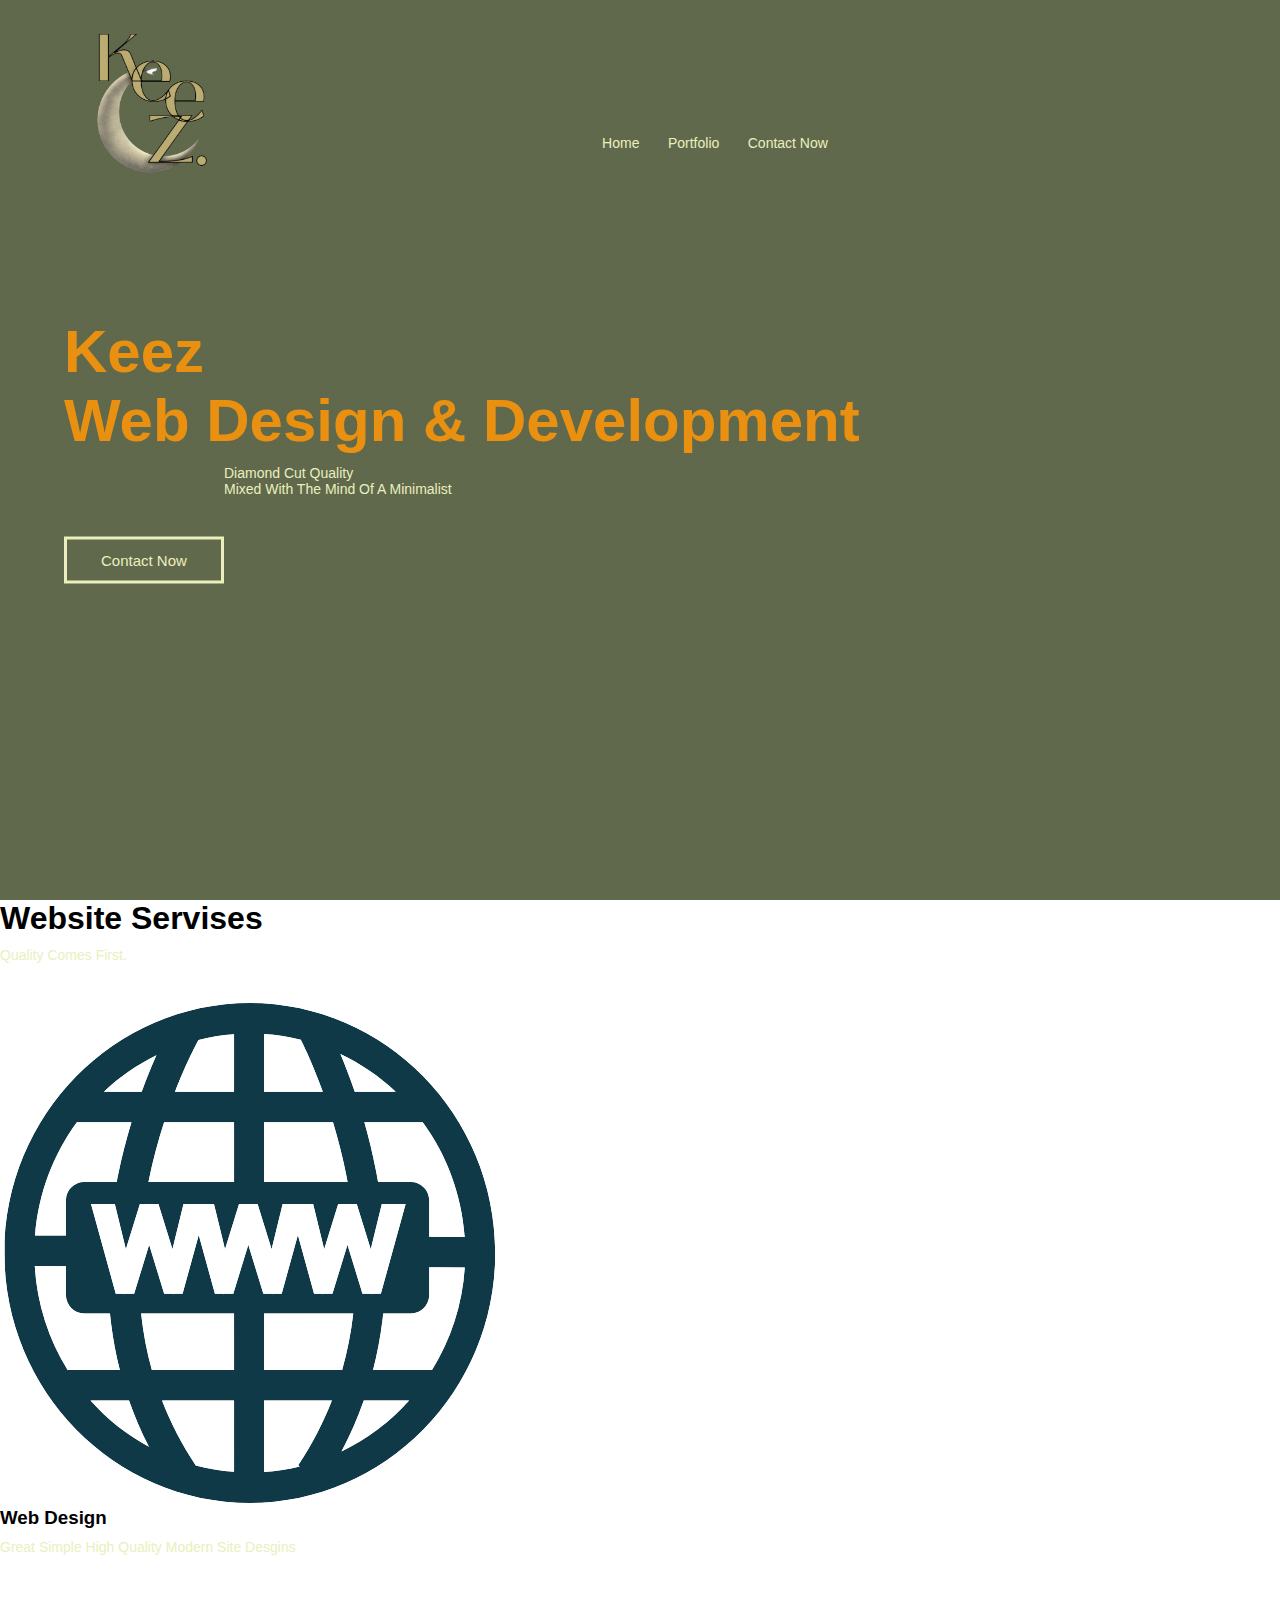
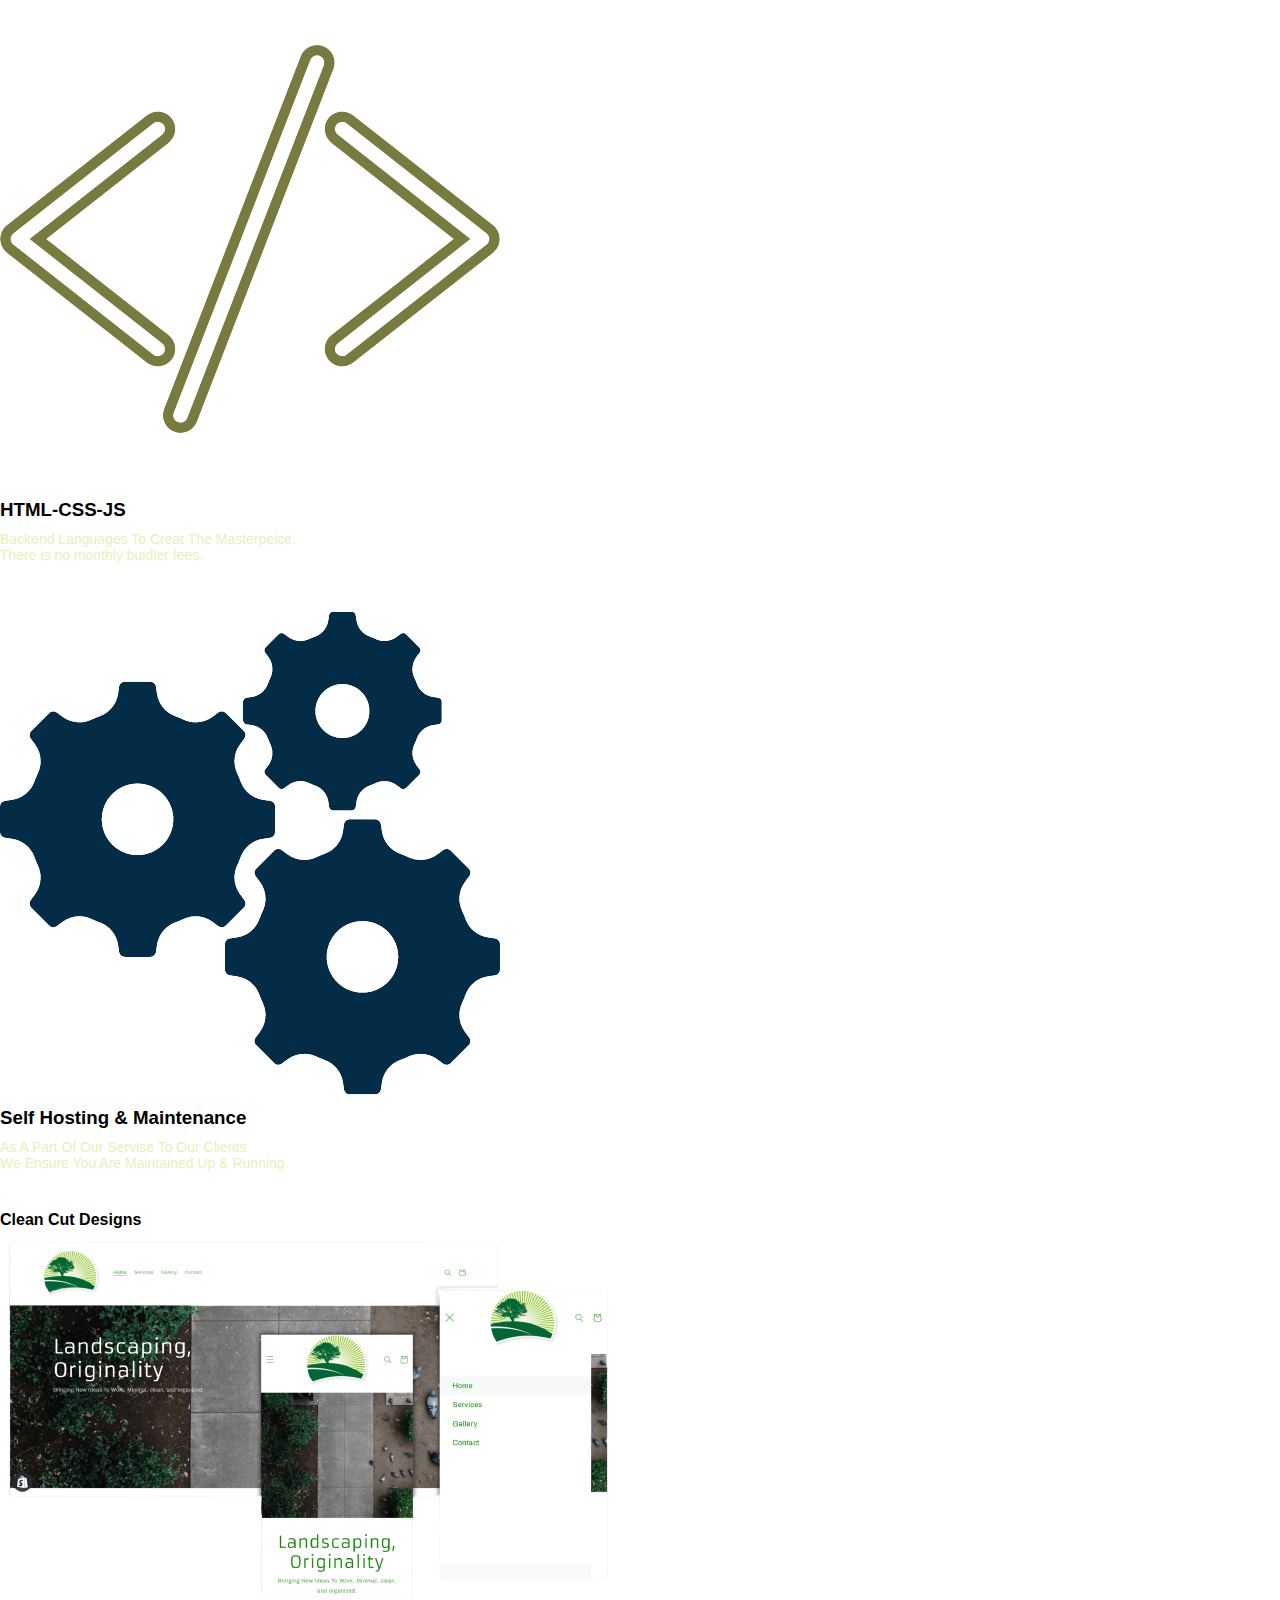
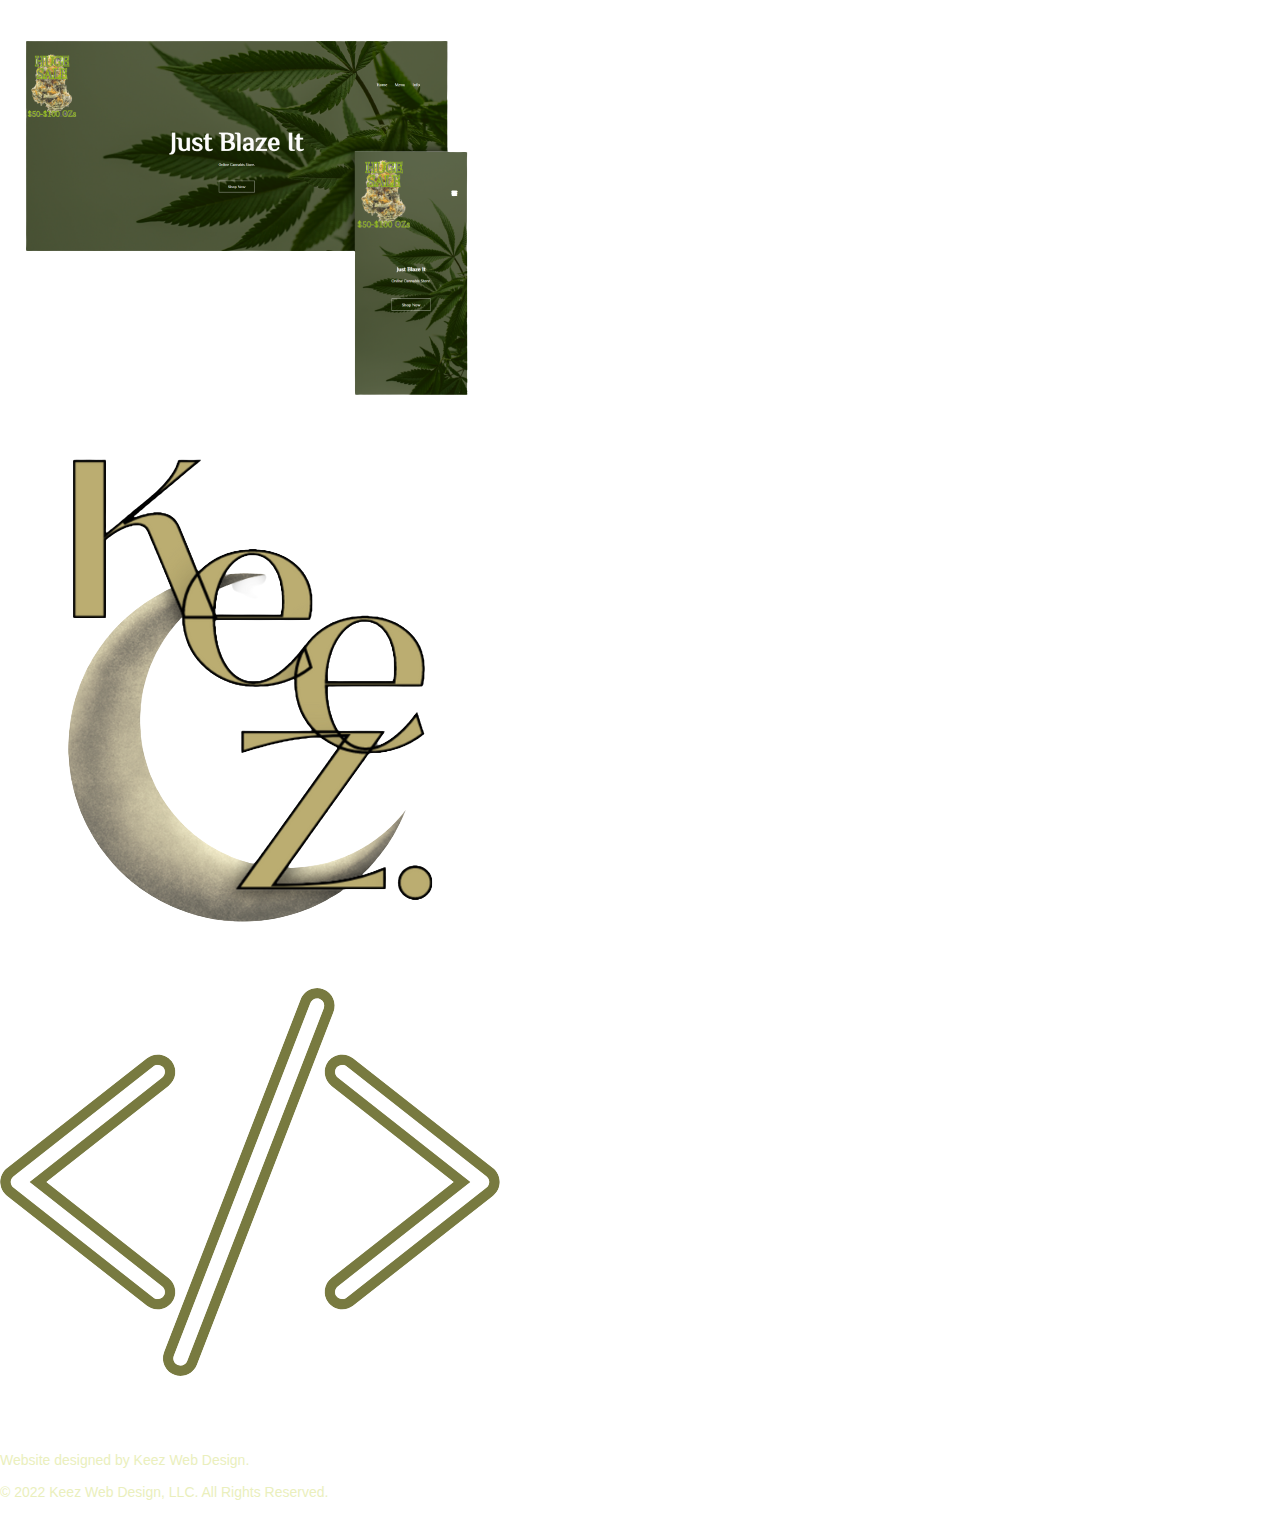
==== commit 008d1798: "Update Index.html" ====
--- a/Index.html
+++ b/Index.html
@@ -39,7 +39,7 @@
             <i class="fa fa-solid fa-bars" onclick="showMenu()"></i>
         </nav>
 
-    <div class="textbb">
+    <div class="textb">
         <h1>Keez <br> Web Design & Development</h1>
         <p>Diamond Cut Quality <br> Mixed With The Mind Of A Minimalist</p>
         <a href="Contact.html" class="hero-htn">Contact Now</a>
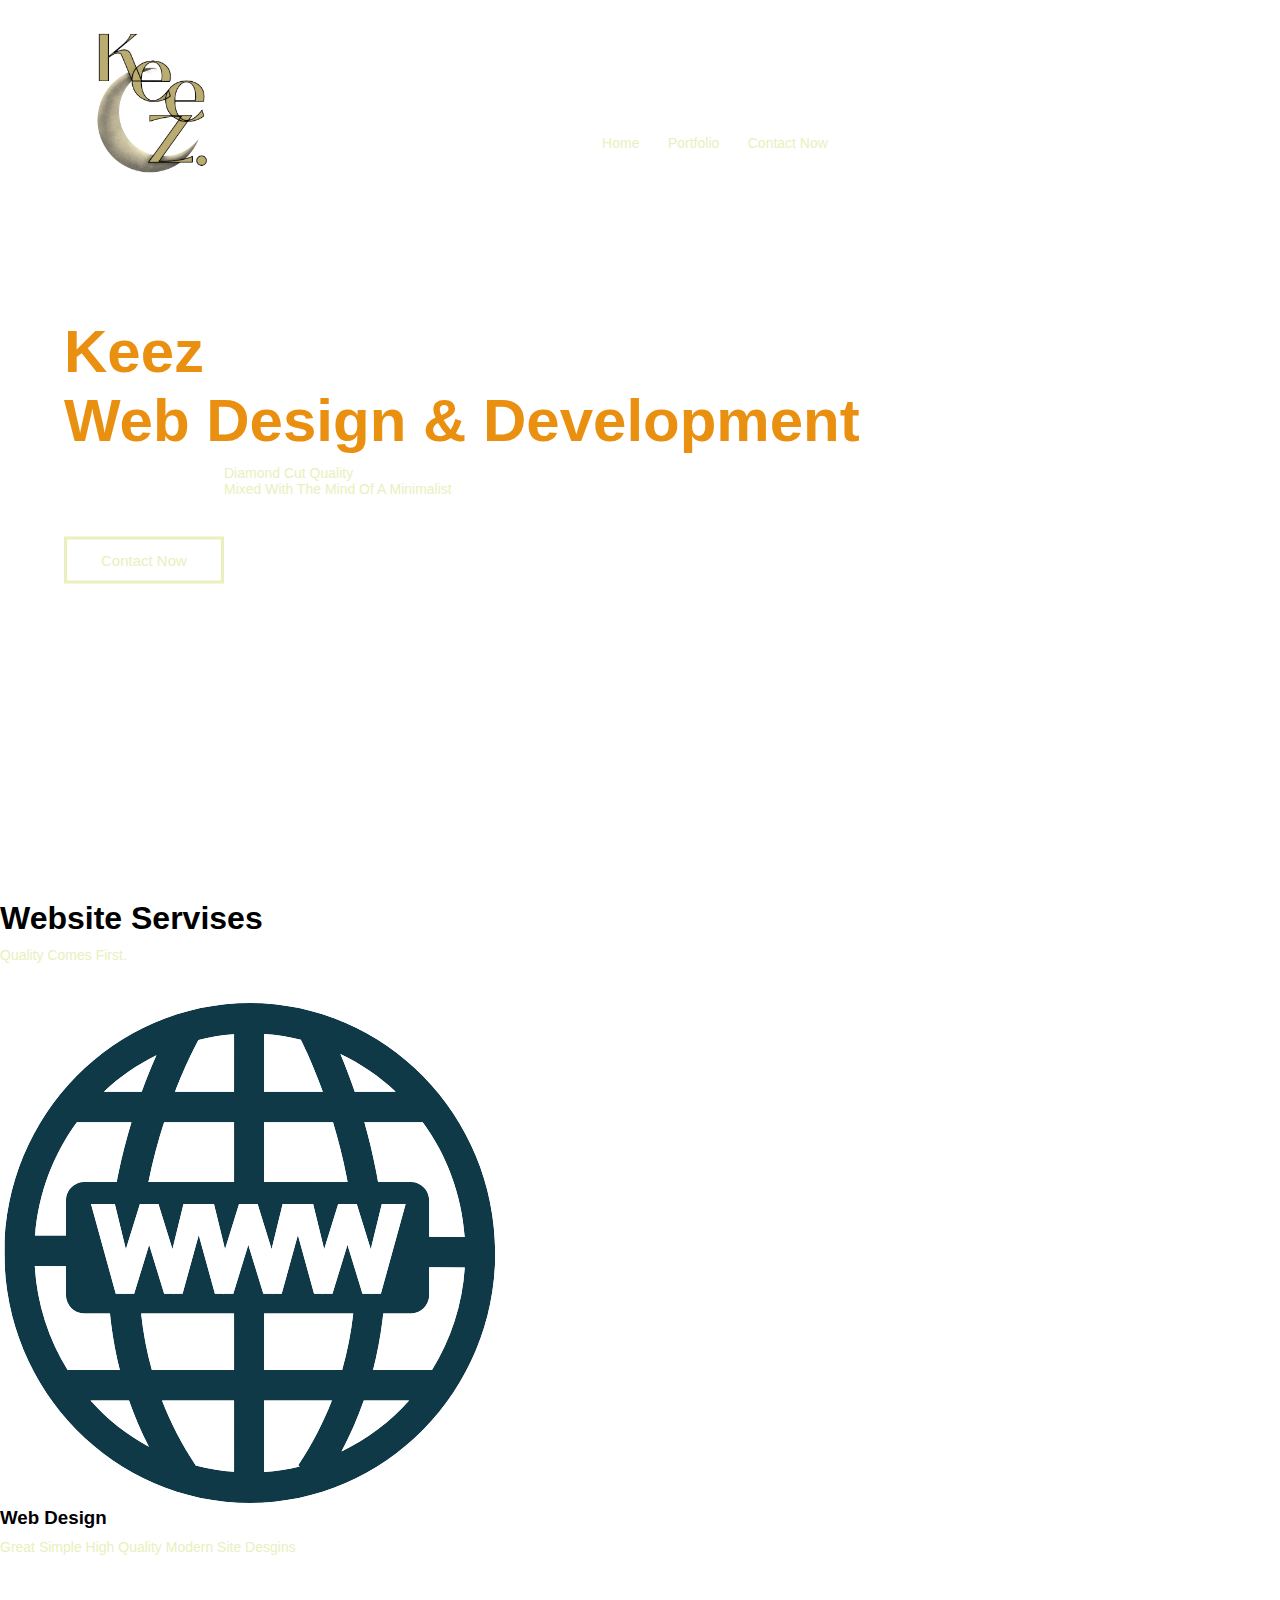
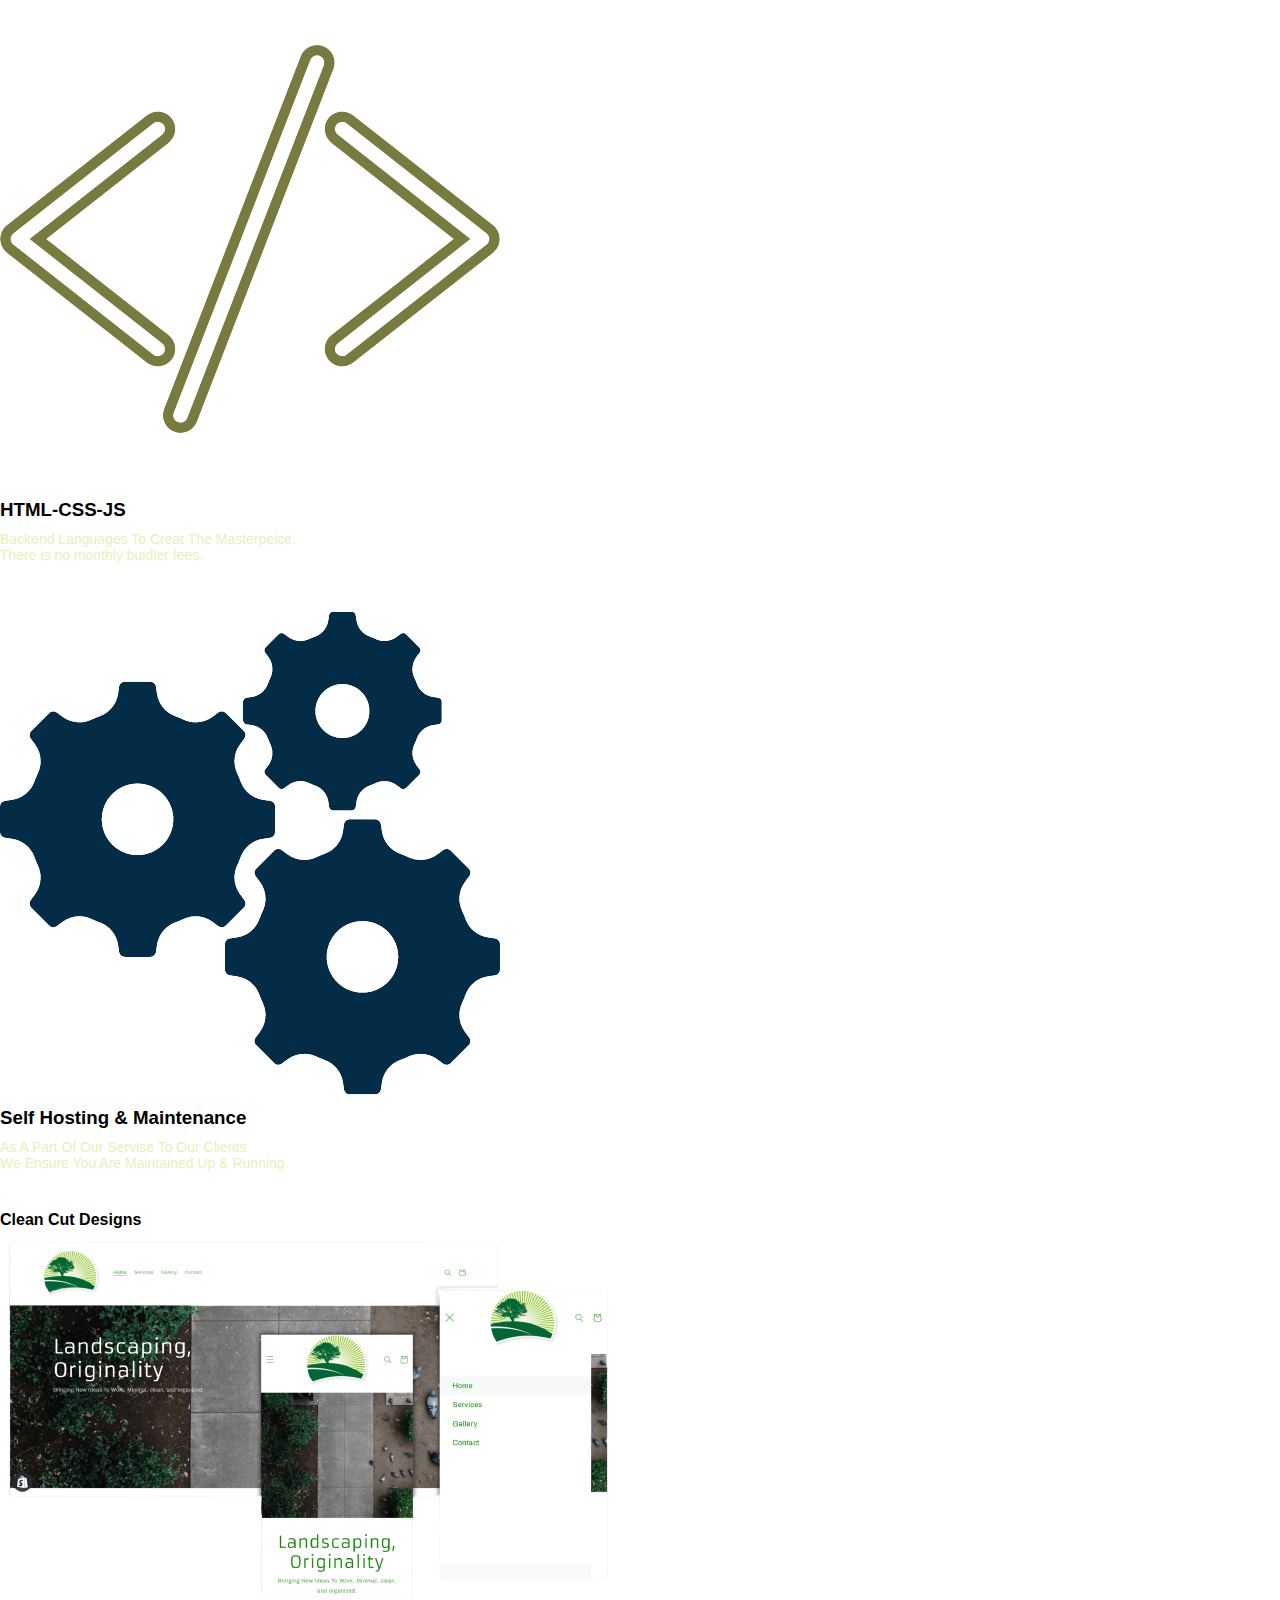
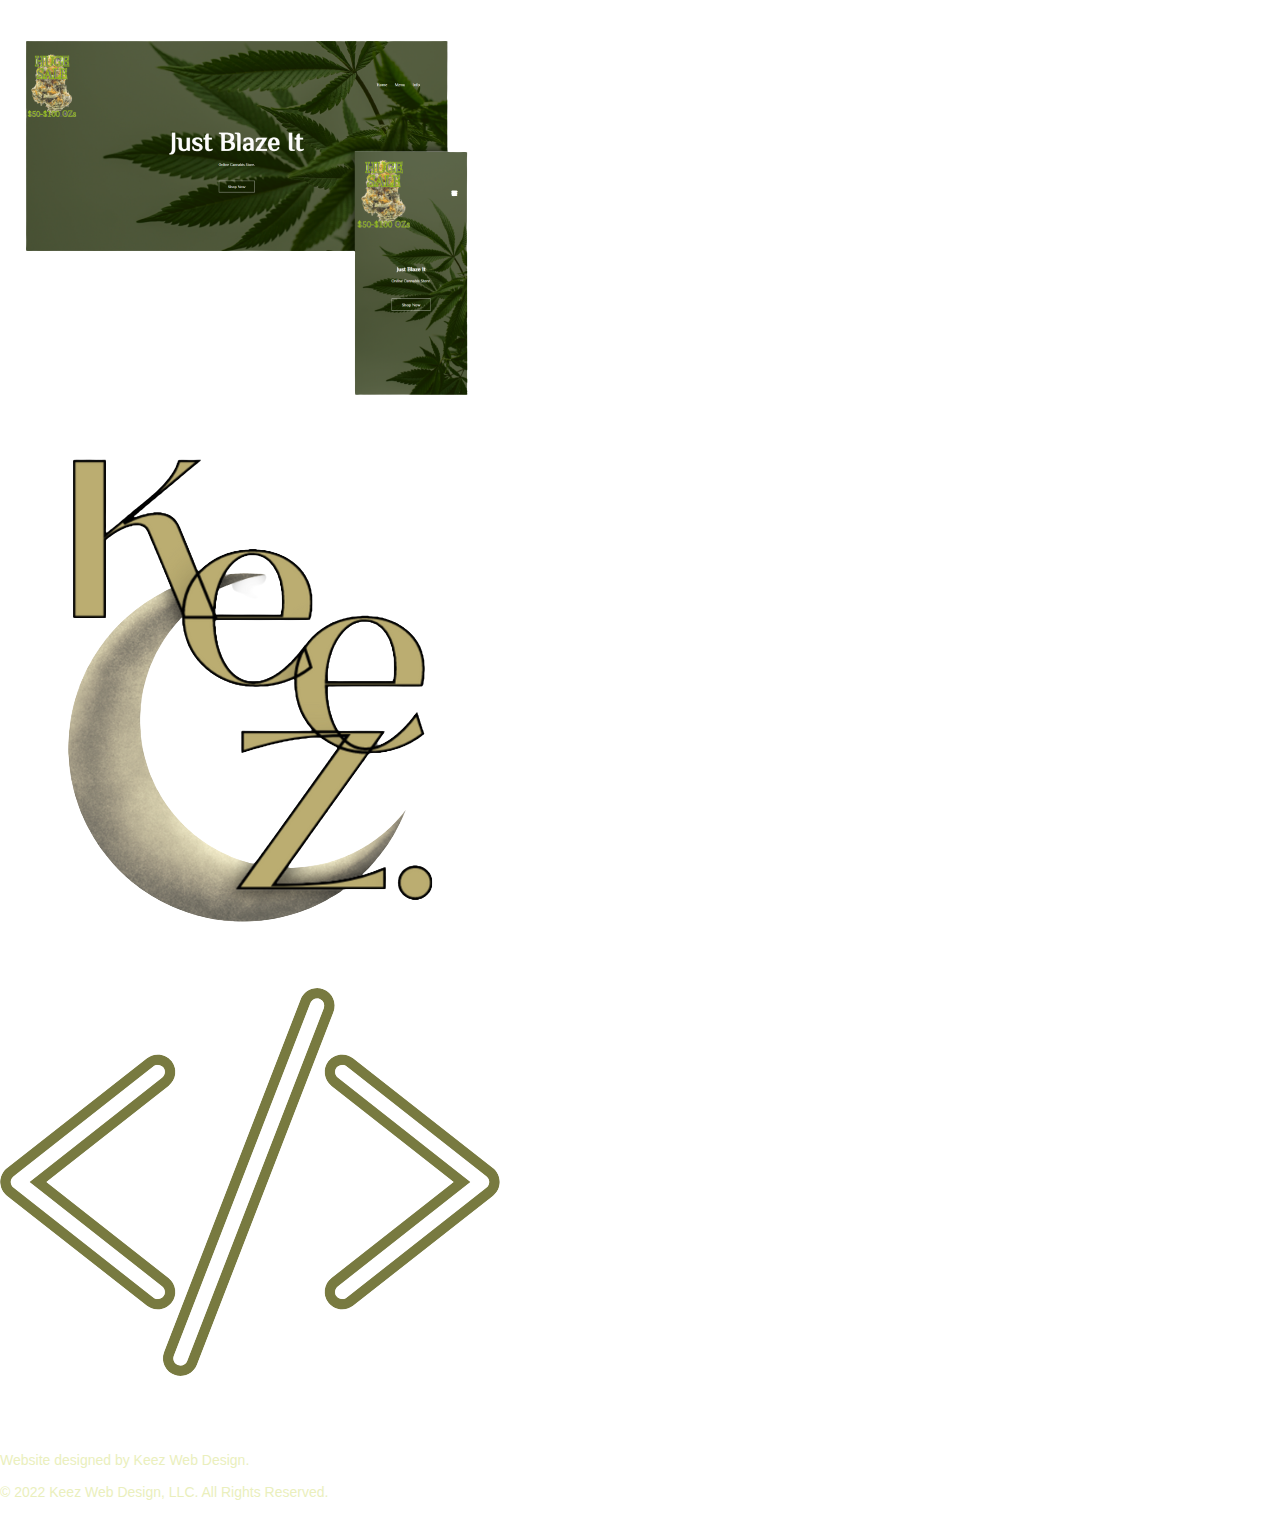
==== commit 1f38dd5d: "Update Index.html" ====
--- a/Index.html
+++ b/Index.html
@@ -16,7 +16,7 @@
 </head>
 <body>
 
-    <section class="header">
+    <section class="headerl">
         <nav>
             <a href="Index.html"><img src="image/logo.png"></a>
             
